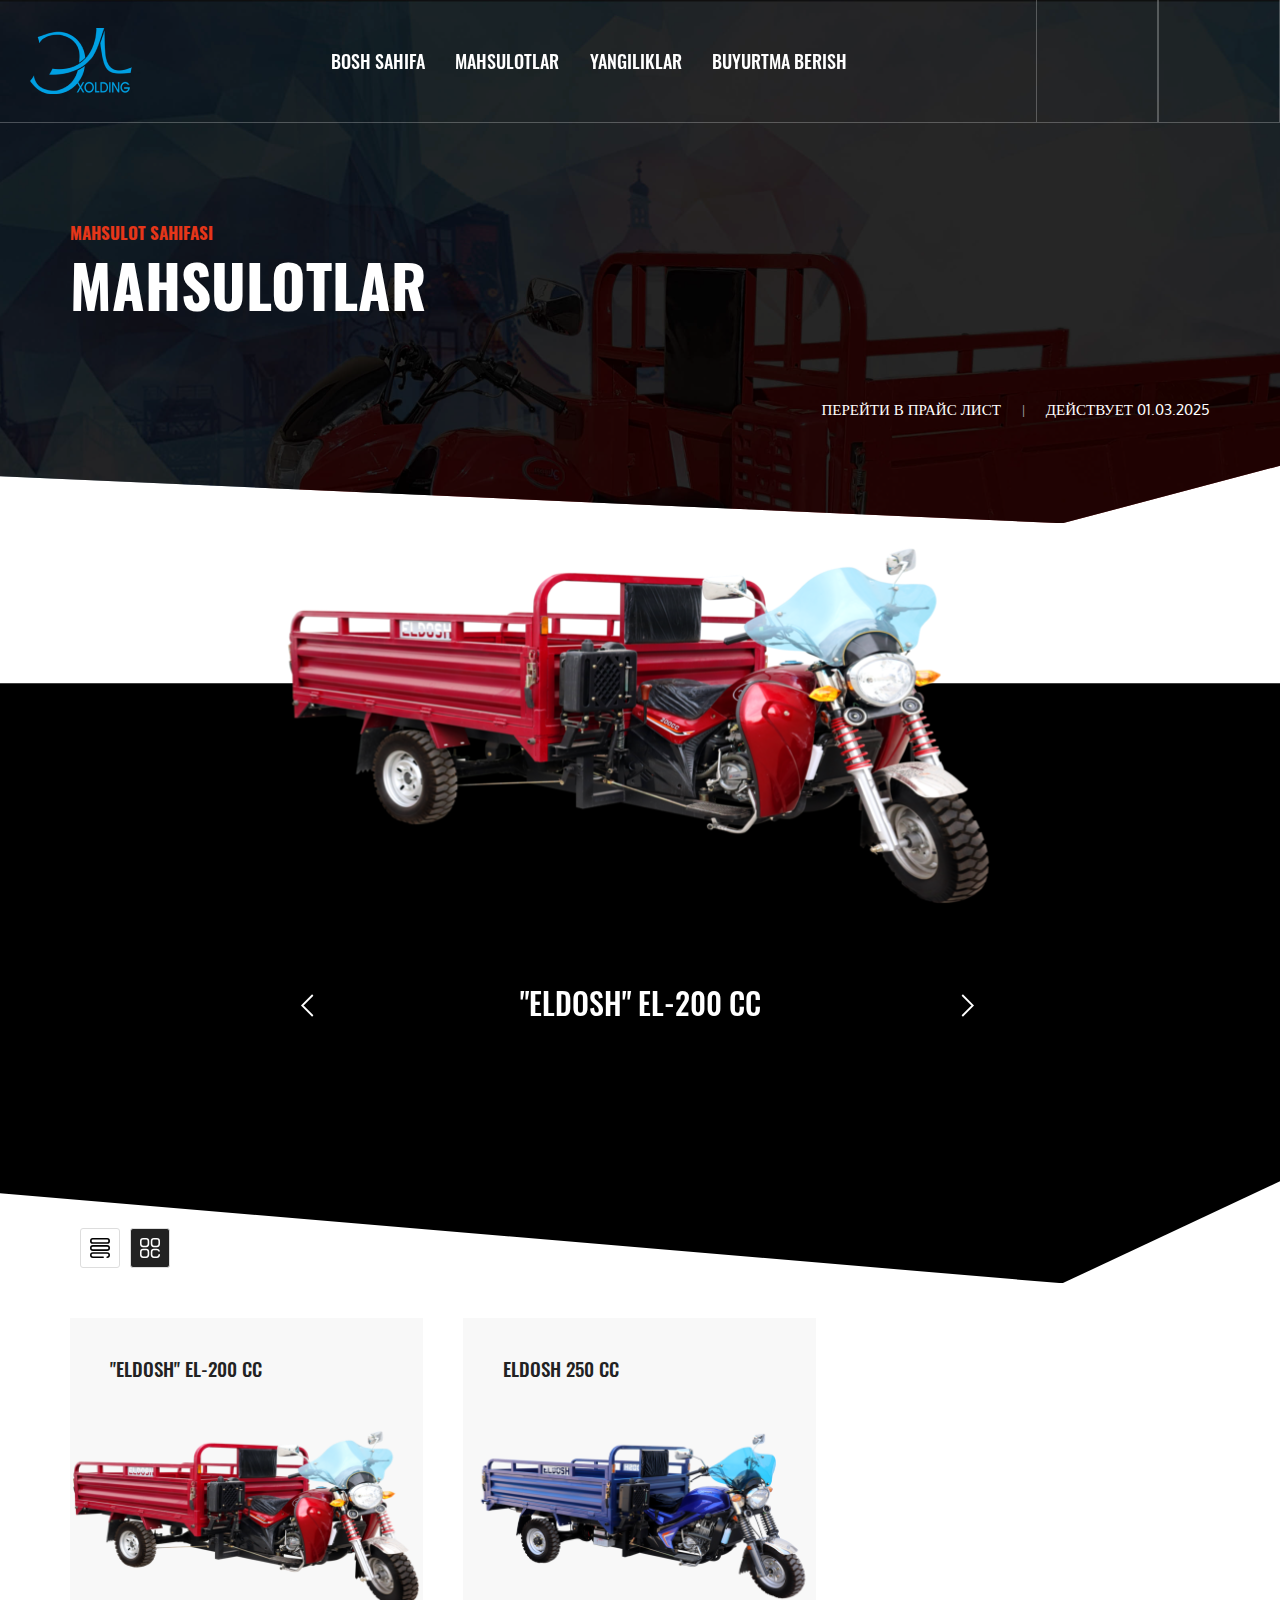
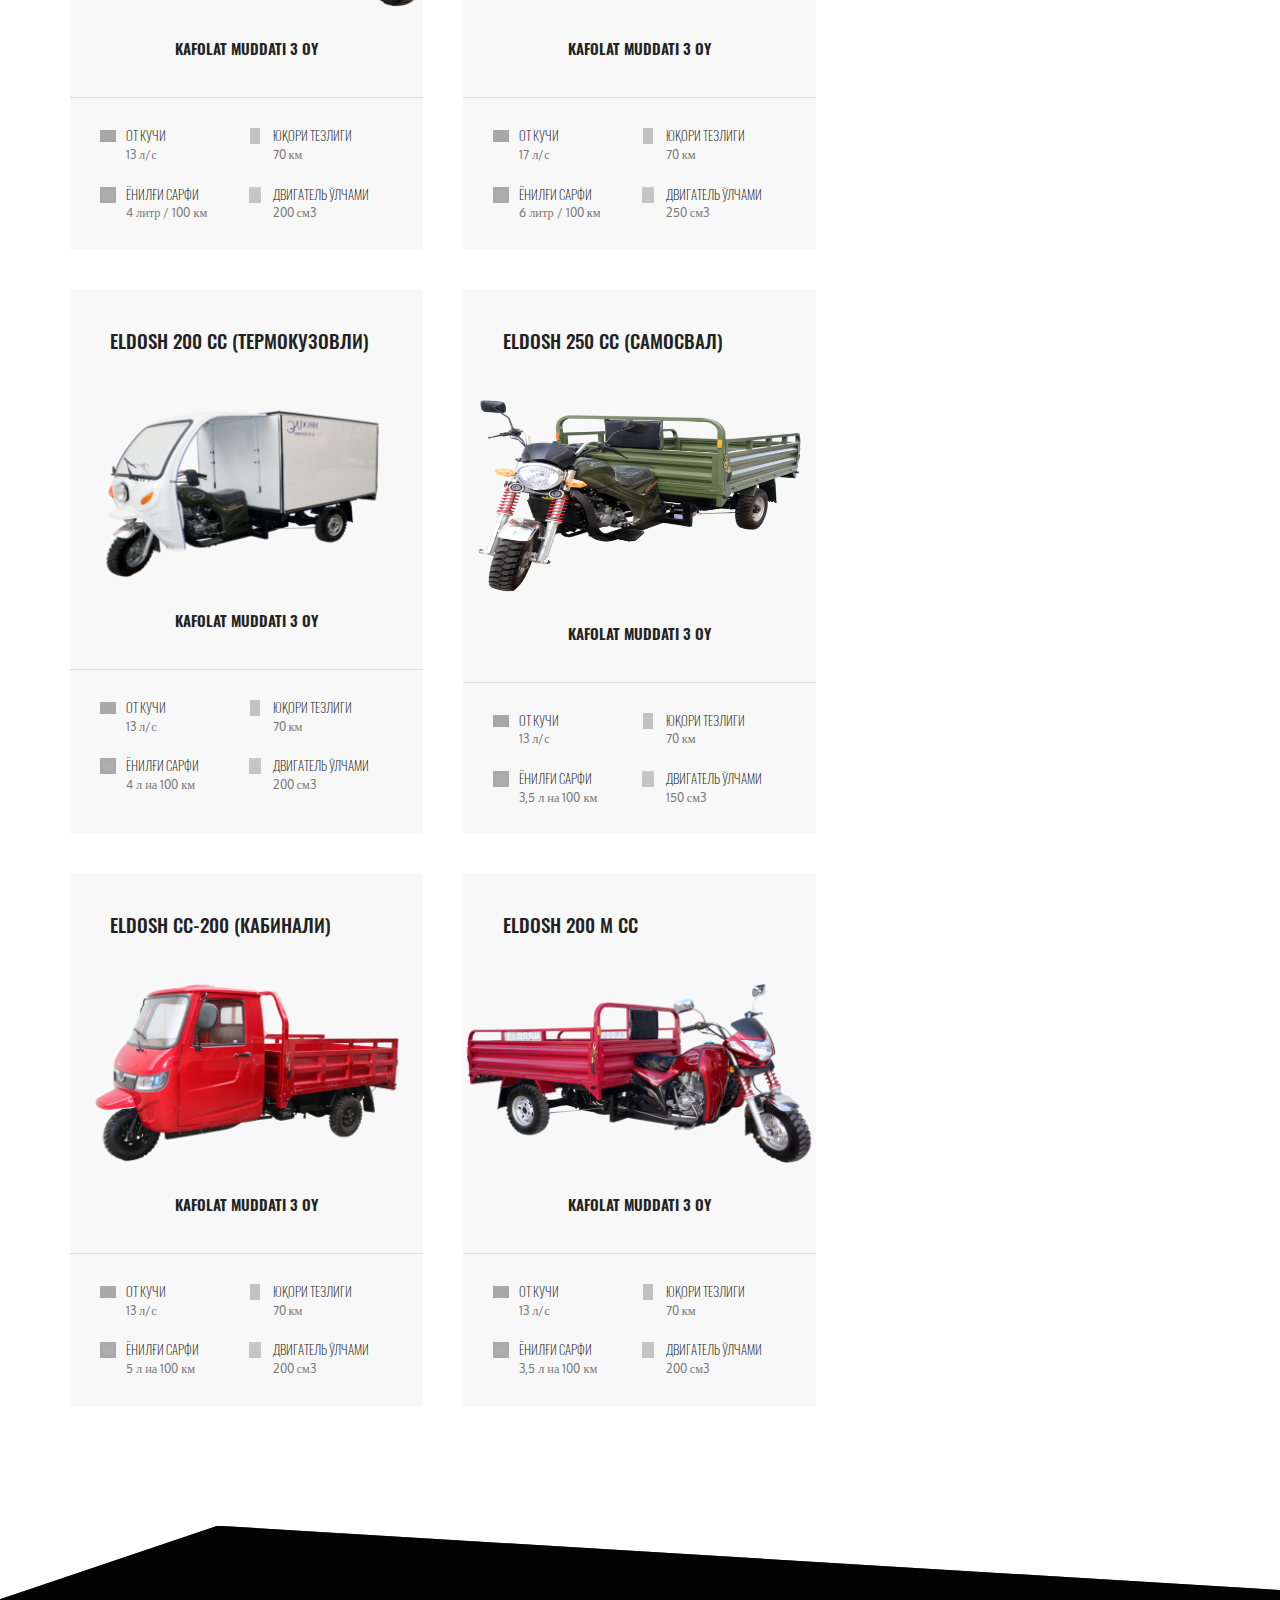
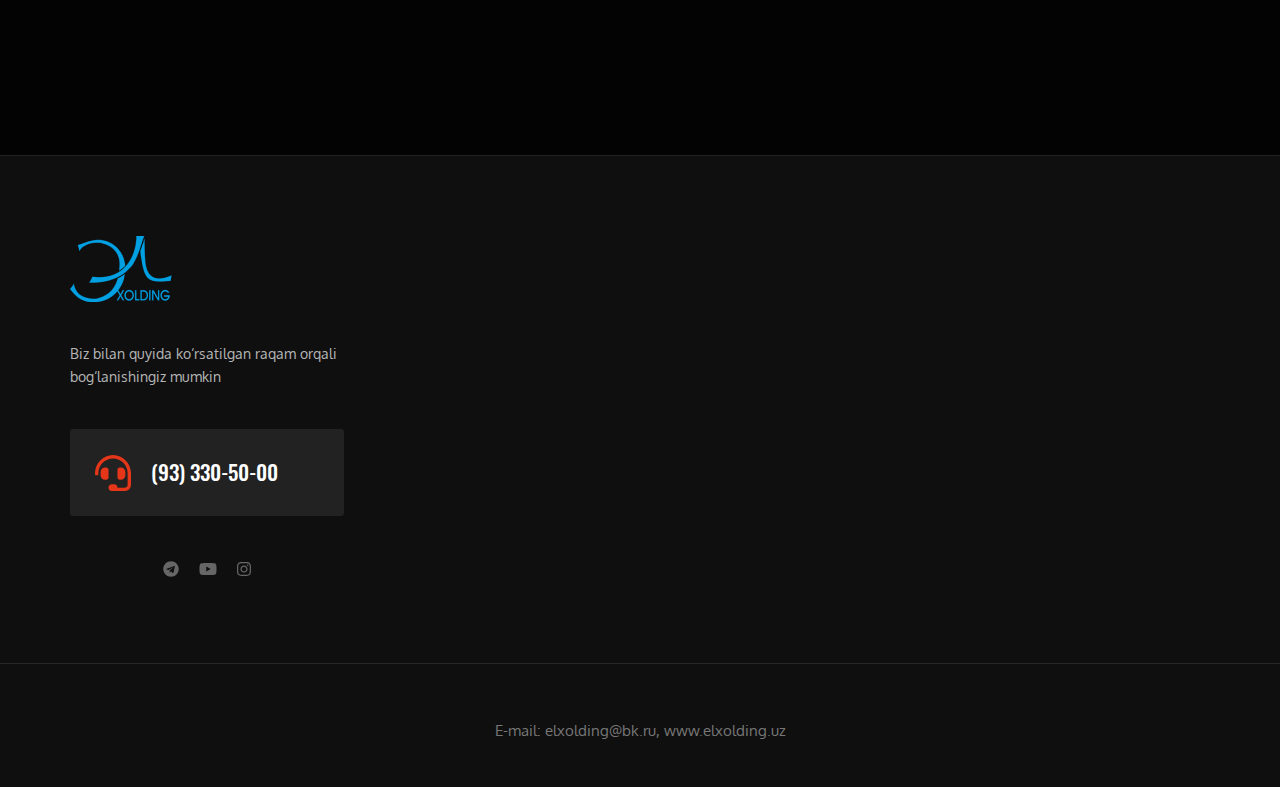
==== index.html @ ed504f6a "Add files via upload" ====
<!DOCTYPE html>
<html lang="zxx">

<head>
  <meta charset="utf-8">
  <title>Shop - Grid view</title>
  <meta content="Templines" name="author">
  <meta content="KeyMoto" name="description">
  <meta name="viewport" content="width=device-width, initial-scale=1.0">
  <meta name="HandheldFriendly" content="true">
  <meta name="format-detection" content="telephone=no">
  <meta content="IE=edge" http-equiv="X-UA-Compatible">
  <link rel="shortcut icon" href="http://eldosh.uz/assets/images/favicon.png" type="image/x-icon">
  <link rel="stylesheet" href="assets/css/uikit.min.css">
  <link rel="stylesheet" href="assets/css/slick.css">
  <link rel="stylesheet" href="assets/css/slick-theme.css">
  <link rel="stylesheet" href="assets/css/ion.rangeSlider.css">
  <link rel="stylesheet" href="assets/css/main.css">
</head>

<body class="page-shop">
<div class="masc">
  <div class="masc">
    <div class="loader">ELXOLDING...</div>
  </div>
  </div>
    
  <div class="page-wrapper">
    <header class="page-header page-header-transparent">
      <div class="page-header__inner">
        <div class="page-header__left">
          <div class="logo"><a class="logo__link" href="http://eldosh.uz/pages/index.html">
              <div class="logo__icon"><img src="assets/img/logo-blue.png" alt=""></div>
            </a></div>
        </div>
        <div class="page-header__center">
          <nav class="page-nav" data-uk-navbar>
            <ul class="uk-navbar-nav">
              <li><a href="../index.html" class="lang" key="menu_item">BOSH SAHIFA</a>
              </li>
              <li><a href="page-shop-grid.html#" class="lang" key="menu_item2">MAHSULOTLAR</a>
              </li>
       
              <li><a href="page-blog-article.html" class="lang" key="menu_item5">YANGILIKLAR</a>
              </li>
              
              <li><a href="../submitApplication/application.html" class="lang" key="menu_item6">buyurtma berish</a></li>
            </ul>
          </nav>
        </div>
        <div class="page-header__right"><a class="uk-navbar-toggle search-btn" href="page-shop-grid.html#modal-search"></a><a class="uk-navbar-toggle cart-btn" href="page-shop-grid.html#!">
          <!-- <ul class="translate_btn"><li> <button id="uz" class="translate">UZ</button></li>
            <li><button id="ru" class="translate">RU</button></li></ul> -->
          </a>
          <!-- <a class="uk-navbar-toggle menu-btn" href="page-shop-grid.html#offcanvas" data-uk-toggle></a> -->
        </div>
      </div>
    </header>
    <main class="page-main">
      <div class="section-hero">
        <div class="section-hero__bg" style="background-image: url(assets/img/slide2.jpg)">
          <div class="uk-container">
            <div class="section-hero__content">
              <div class="section-hero__title"> <span class="lang" key="product_title">MAHSULOT SAHIFASI</span>
                <div class="uk-h1 lang" key="menu_item3">MAHSULOTLAR</div>
              </div>
              <div class="section-hero__breadcrumb">
                <ul class="uk-breadcrumb">
                  <li><a href="PDF/catalog.html" class="lang">ПЕРЕЙТИ В ПРАЙС ЛИСТ</a></li>
                  <li><span class="lang">ДЕЙСТВУЕТ 01.03.2025</span></li>
                </ul>
              </div>
            </div>
          </div>
        </div>
      </div>
      <div class="section-gallery-slider">
        <div class="uk-container uk-container-small">
          <div class="gallery-slider">
            <div><img class="uk-width-1-1" src="assets/img/200.png" alt="gallery"></div>
            <div><img class="uk-width-1-1" src="assets/img/250+.png" alt="gallery"></div>
            <div><img class="uk-width-1-1" src="assets/img/200&#32;&#32;&#32;CC&#32;(термокузовли).png" alt="gallery"></div>
            <div><img class="uk-width-1-1" src="assets/img/250&#32;(1).png" alt="gallery"></div>
            <div><img class="uk-width-1-1" src="assets/img/IMG_8286.png" alt="gallery"></div>
            <div><img class="uk-width-1-1" src="assets/img/200m.png" alt="gallery"></div>
          </div>
          <div class="gallery-slider-nav">
            <div>
              <div class="uk-h4">"ELDOSH" EL-200 СС</div>
            </div>
            <div>
              <div class="uk-h4">ELDOSH 250 CC</div>
            </div>
            <div>
              <div class="uk-h4">ELDOSH 200 CC (ТЕРМОКУЗОВЛИ)</div>
            </div>
            <div>
              <div class="uk-h4">ELDOSH 250 CC (САМОСВАЛ)</div>
            </div>
            <div>
              <div class="uk-h4">ELDOSH CC-200 (КАБИНАЛИ)</div>
            </div>
            <div>
              <div class="uk-h4">ELDOSH 200 M CC</div>
            </div>
          </div>
        </div>
      </div>
      <div class="page-content">
        <div class="uk-section-large uk-container">
          <div class="uk-grid" data-uk-grid>
            <div class="uk-width-2-3@m">
              <div class="sorting">
                <div class="sorting-right"> <button class="sorting-btn btn-list" type="button"> <img src="assets/img/icons/list.svg" alt="list" data-uk-svg></button><button class="sorting-btn btn-grid is-active" type="button"> <img src="../assets/img/icons/grid.svg" alt="grid" data-uk-svg></button></div>
              </div>
              <div class="products-items uk-grid uk-child-width-1-2@s" data-uk-grid>
                <div>
                  <div class="product-item uk-transition-toggle">
                    <div class="product-item__head">
                      <div>
                        <div class="product-item__name"> <a href="page-shop-grid.html">"ELDOSH" EL-200 СС</a></div>
                      </div>
                    </div>
                    <div class="product-item__media uk-inline-clip uk-inline"><img src="assets/img/200.png" alt="EL-200 M СС" /><a class="uk-transition-fade" href="#">
                        <div class="uk-overlay-cover uk-overlay-primary"></div>
                        <div class="uk-position-center"><span class="icon-cross"></span></div>
                      </a><button class="product-item__whish btn-whish"><i class="far fa-heart"></i></button></div>
                    <div class="product-item__info">
                      <ul class="list-info">
                        <li class="list-info-item">
                          <div class="list-info-item__title lang" key="card_title">KAFOLAT MUDDATI 3 OY</div>
                        </li>
                      </ul>
                    </div>
                    <div class="product-item__specifications">
                      <ul class="specifications-list">
                        <li class="specifications-list-item">
                          <div class="specifications-list-item__icon"><img src="assets/img/icons/specifications-1.png" alt="Engine type" /></div>
                          <div class="specifications-list-item__desc">
                            <div class="specifications-list-item__title lang" key="card_desk">От кучи</div>
                            <div class="specifications-list-item__value">13 л/с</div>
                          </div>
                        </li>
                        <li class="specifications-list-item">
                          <div class="specifications-list-item__icon"><img src="assets/img/icons/specifications-2.png" alt="Engine Power" /></div>
                          <div class="specifications-list-item__desc">
                            <div class="specifications-list-item__title lang" key="card_desk2">Юқори тезлиги</div>
                            <div class="specifications-list-item__value">70 км</div>
                          </div>
                        </li>
                        <li class="specifications-list-item">
                          <div class="specifications-list-item__icon"><img src="assets/img/icons/specifications-3.png" alt="Displacement" /></div>
                          <div class="specifications-list-item__desc">
                            <div class="specifications-list-item__title lang" key="card_desk3">Ёнилғи сарфи</div>
                            <div class="specifications-list-item__value">4 литр / 100 км</div>
                          </div>
                        </li>
                        <li class="specifications-list-item">
                          <div class="specifications-list-item__icon"><img src="assets/img/icons/specifications-4.png" alt="Bore/Stroke" /></div>
                          <div class="specifications-list-item__desc">
                            <div class="specifications-list-item__title lang" key="card_desk4">Двигатель ўлчами</div>
                            <div class="specifications-list-item__value">200 см3</div>
                          </div>
                        </li>
                      </ul>
                    </div>
                  </div>
                </div>
                <div>
                  <div class="product-item uk-transition-toggle">
                    <div class="product-item__head">
                      <div>
                        <div class="product-item__name"> <a href="page-shop-grid.html">ELDOSH 250   CC</a></div>
                      </div>
                    </div>
                    <div class="product-item__media uk-inline-clip uk-inline"><img src="assets/img/250+.png" alt="EL-200 M СС" /><a class="uk-transition-fade" href="#">
                        <div class="uk-overlay-cover uk-overlay-primary"></div>
                        <div class="uk-position-center"><span class="icon-cross"></span></div>
                      </a><button class="product-item__whish btn-whish"><i class="far fa-heart"></i></button></div>
                    <div class="product-item__info">
                      <ul class="list-info">
                        <li class="list-info-item">
                          <div class="list-info-item__title lang" key="card_title">KAFOLAT MUDDATI 3 OY</div>
                        </li>
                      </ul>
                    </div>
                    <div class="product-item__specifications">
                      <ul class="specifications-list">
                        <li class="specifications-list-item">
                          <div class="specifications-list-item__icon"><img src="assets/img/icons/specifications-1.png" alt="Engine type" /></div>
                          <div class="specifications-list-item__desc">
                            <div class="specifications-list-item__title lang" key="card_desk">От кучи</div>
                            <div class="specifications-list-item__value">17 л/с</div>
                          </div>
                        </li>
                        <li class="specifications-list-item">
                          <div class="specifications-list-item__icon"><img src="assets/img/icons/specifications-2.png" alt="Engine Power" /></div>
                          <div class="specifications-list-item__desc">
                            <div class="specifications-list-item__title lang" key="card_desk2">Юқори тезлиги</div>
                            <div class="specifications-list-item__value">70 км</div>
                          </div>
                        </li>
                        <li class="specifications-list-item">
                          <div class="specifications-list-item__icon"><img src="assets/img/icons/specifications-3.png" alt="Displacement" /></div>
                          <div class="specifications-list-item__desc">
                            <div class="specifications-list-item__title lang" key="card_desk3">Ёнилғи сарфи</div>
                            <div class="specifications-list-item__value">6 литр / 100 км</div>
                          </div>
                        </li>
                        <li class="specifications-list-item">
                          <div class="specifications-list-item__icon"><img src="assets/img/icons/specifications-4.png" alt="Bore/Stroke" /></div>
                          <div class="specifications-list-item__desc">
                            <div class="specifications-list-item__title lang" key="card_desk4">Двигатель ўлчами</div>
                            <div class="specifications-list-item__value">250 см3</div>
                          </div>
                        </li>
                      </ul>
                    </div>
                  </div>
                </div>
                <div>
                  <div class="product-item uk-transition-toggle">
                    <div class="product-item__head">
                      <div>
                        <div class="product-item__name"> <a href="page-shop-grid.html">ELDOSH 200   CC (термокузовли)</a></div>
                      </div>
                    </div>
                    <div class="product-item__media uk-inline-clip uk-inline"><img src="assets/img/200&#32;&#32;&#32;CC&#32;(термокузовли).png" alt="EL-200 M СС" /><a class="uk-transition-fade" href="#">
                        <div class="uk-overlay-cover uk-overlay-primary"></div>
                        <div class="uk-position-center"><span class="icon-cross"></span></div>
                      </a><button class="product-item__whish btn-whish"><i class="far fa-heart"></i></button></div>
                    <div class="product-item__info">
                      <ul class="list-info">
                        <li class="list-info-item">
                          <div class="list-info-item__title lang" key="card_title">KAFOLAT MUDDATI 3 OY</div>
                        </li>
                      </ul>
                    </div>
                    <div class="product-item__specifications">
                      <ul class="specifications-list">
                        <li class="specifications-list-item">
                          <div class="specifications-list-item__icon"><img src="assets/img/icons/specifications-1.png" alt="Engine type" /></div>
                          <div class="specifications-list-item__desc">
                            <div class="specifications-list-item__title lang" key="card_desk">От кучи</div>
                            <div class="specifications-list-item__value">13 л/с</div>
                          </div>
                        </li>
                        <li class="specifications-list-item">
                          <div class="specifications-list-item__icon"><img src="assets/img/icons/specifications-2.png" alt="Engine Power" /></div>
                          <div class="specifications-list-item__desc">
                            <div class="specifications-list-item__title lang" key="card_desk2">Юқори тезлиги</div>
                            <div class="specifications-list-item__value">70 км</div>
                          </div>
                        </li>
                        <li class="specifications-list-item">
                          <div class="specifications-list-item__icon"><img src="assets/img/icons/specifications-3.png" alt="Displacement" /></div>
                          <div class="specifications-list-item__desc">
                            <div class="specifications-list-item__title lang" key="card_desk3">Ёнилғи сарфи</div>
                            <div class="specifications-list-item__value">4 л на 100 км</div>
                          </div>
                        </li>
                        <li class="specifications-list-item">
                          <div class="specifications-list-item__icon"><img src="assets/img/icons/specifications-4.png" alt="Bore/Stroke" /></div>
                          <div class="specifications-list-item__desc">
                            <div class="specifications-list-item__title lang" key="card_desk4">Двигатель ўлчами</div>
                            <div class="specifications-list-item__value">200 см3</div>
                          </div>
                        </li>
                      </ul>
                    </div>
                  </div>
                </div>
                <div>
                  <div class="product-item uk-transition-toggle">
                    <div class="product-item__head">
                      <div>
                        <div class="product-item__name"> <a href="page-shop-grid.html">ELDOSH 250   CC (самосвал)</a></div>
                      </div>
                    </div>
                    <div class="product-item__media uk-inline-clip uk-inline"><img src="assets/img/250&#32;(1).png" alt="EL-200 M СС" /><a class="uk-transition-fade" href="#">
                        <div class="uk-overlay-cover uk-overlay-primary"></div>
                        <div class="uk-position-center"><span class="icon-cross"></span></div>
                      </a><button class="product-item__whish btn-whish"><i class="far fa-heart"></i></button></div>
                    <div class="product-item__info">
                      <ul class="list-info">
                        <li class="list-info-item">
                          <div class="list-info-item__title lang" key="card_title">KAFOLAT MUDDATI 3 OY</div>
                        </li>
                      </ul>
                    </div>
                    <div class="product-item__specifications">
                      <ul class="specifications-list">
                        <li class="specifications-list-item">
                          <div class="specifications-list-item__icon"><img src="assets/img/icons/specifications-1.png" alt="Engine type" /></div>
                          <div class="specifications-list-item__desc">
                            <div class="specifications-list-item__title lang" key="card_desk">От кучи</div>
                            <div class="specifications-list-item__value">13 л/с</div>
                          </div>
                        </li>
                        <li class="specifications-list-item">
                          <div class="specifications-list-item__icon"><img src="assets/img/icons/specifications-2.png" alt="Engine Power" /></div>
                          <div class="specifications-list-item__desc">
                            <div class="specifications-list-item__title lang" key="card_desk2">Юқори тезлиги</div>
                            <div class="specifications-list-item__value">70 км</div>
                          </div>
                        </li>
                        <li class="specifications-list-item">
                          <div class="specifications-list-item__icon"><img src="assets/img/icons/specifications-3.png" alt="Displacement" /></div>
                          <div class="specifications-list-item__desc">
                            <div class="specifications-list-item__title lang" key="card_desk3">Ёнилғи сарфи</div>
                            <div class="specifications-list-item__value">3,5 л на 100 км</div>
                          </div>
                        </li>
                        <li class="specifications-list-item">
                          <div class="specifications-list-item__icon"><img src="assets/img/icons/specifications-4.png" alt="Bore/Stroke" /></div>
                          <div class="specifications-list-item__desc">
                            <div class="specifications-list-item__title lang" key="card_desk4">Двигатель ўлчами</div>
                            <div class="specifications-list-item__value">150 см3</div>
                          </div>
                        </li>
                      </ul>
                    </div>
                  </div>
                </div>
                <div>
                  <div class="product-item uk-transition-toggle">
                    <div class="product-item__head">
                      <div>
                        <div class="product-item__name"> <a href="page-shop-grid.html">ELDOSH CC-200 (кабинали)</a></div>
                      </div>
                    </div>
                    <div class="product-item__media uk-inline-clip uk-inline"><img src="assets/img/IMG_8286.png" alt="EL-200 M СС" /><a class="uk-transition-fade" href="#">
                        <div class="uk-overlay-cover uk-overlay-primary"></div>
                        <div class="uk-position-center"><span class="icon-cross"></span></div>
                      </a><button class="product-item__whish btn-whish"><i class="far fa-heart"></i></button></div>
                    <div class="product-item__info">
                      <ul class="list-info">
                        <li class="list-info-item">
                          <div class="list-info-item__title lang" key="card_title">KAFOLAT MUDDATI 3 OY</div>
                        </li>
                      </ul>
                    </div>
                    <div class="product-item__specifications">
                      <ul class="specifications-list">
                        <li class="specifications-list-item">
                          <div class="specifications-list-item__icon"><img src="assets/img/icons/specifications-1.png" alt="Engine type" /></div>
                          <div class="specifications-list-item__desc">
                            <div class="specifications-list-item__title lang" key="card_desk">От кучи</div>
                            <div class="specifications-list-item__value">13 л/с</div>
                          </div>
                        </li>
                        <li class="specifications-list-item">
                          <div class="specifications-list-item__icon"><img src="assets/img/icons/specifications-2.png" alt="Engine Power" /></div>
                          <div class="specifications-list-item__desc">
                            <div class="specifications-list-item__title lang" key="card_desk2">Юқори тезлиги</div>
                            <div class="specifications-list-item__value">70 км</div>
                          </div>
                        </li>
                        <li class="specifications-list-item">
                          <div class="specifications-list-item__icon"><img src="assets/img/icons/specifications-3.png" alt="Displacement" /></div>
                          <div class="specifications-list-item__desc">
                            <div class="specifications-list-item__title lang" key="card_desk3">Ёнилғи сарфи</div>
                            <div class="specifications-list-item__value">5 л на 100 км</div>
                          </div>
                        </li>
                        <li class="specifications-list-item">
                          <div class="specifications-list-item__icon"><img src="assets/img/icons/specifications-4.png" alt="Bore/Stroke" /></div>
                          <div class="specifications-list-item__desc">
                            <div class="specifications-list-item__title lang" key="card_desk4">Двигатель ўлчами</div>
                            <div class="specifications-list-item__value">200 см3</div>
                          </div>
                        </li>
                      </ul>
                    </div>
                  </div>
                </div>
                <div>
                  <div class="product-item uk-transition-toggle">
                    <div class="product-item__head">
                      <div>
                        <div class="product-item__name"> <a href="page-shop-grid.html">ELDOSH 200 M CC</a></div>
                      </div>
                    </div>
                    <div class="product-item__media uk-inline-clip uk-inline"><img src="assets/img/200m.png" alt="EL-200 M СС" /><a class="uk-transition-fade" href="#">
                        <div class="uk-overlay-cover uk-overlay-primary"></div>
                        <div class="uk-position-center"><span class="icon-cross"></span></div>
                      </a><button class="product-item__whish btn-whish"><i class="far fa-heart"></i></button></div>
                    <div class="product-item__info">
                      <ul class="list-info">
                        <li class="list-info-item">
                          <div class="list-info-item__title lang" key="card_title">KAFOLAT MUDDATI 3 OY</div>
                        </li>
                      </ul>
                    </div>
                    <div class="product-item__specifications">
                      <ul class="specifications-list">
                        <li class="specifications-list-item">
                          <div class="specifications-list-item__icon"><img src="assets/img/icons/specifications-1.png" alt="Engine type" /></div>
                          <div class="specifications-list-item__desc">
                            <div class="specifications-list-item__title lang" key="card_desk">От кучи</div>
                            <div class="specifications-list-item__value">13 л/с</div>
                          </div>
                        </li>
                        <li class="specifications-list-item">
                          <div class="specifications-list-item__icon"><img src="assets/img/icons/specifications-2.png" alt="Engine Power" /></div>
                          <div class="specifications-list-item__desc">
                            <div class="specifications-list-item__title lang" key="card_desk2">Юқори тезлиги</div>
                            <div class="specifications-list-item__value">70 км</div>
                          </div>
                        </li>
                        <li class="specifications-list-item">
                          <div class="specifications-list-item__icon"><img src="assets/img/icons/specifications-3.png" alt="Displacement" /></div>
                          <div class="specifications-list-item__desc">
                            <div class="specifications-list-item__title lang" key="card_desk3">Ёнилғи сарфи</div>
                            <div class="specifications-list-item__value">3,5 л на 100 км</div>
                          </div>
                        </li>
                        <li class="specifications-list-item">
                          <div class="specifications-list-item__icon"><img src="assets/img/icons/specifications-4.png" alt="Bore/Stroke" /></div>
                          <div class="specifications-list-item__desc">
                            <div class="specifications-list-item__title lang" key="card_desk4">Двигатель ўлчами</div>
                            <div class="specifications-list-item__value">200 см3</div>
                          </div>
                        </li>
                      </ul>
                    </div>
                  </div>
                </div>
              </div>
            </div>
          </div>
        </div>
      </div>
    </main>
    <div class="section-subscribe">
      <div class="uk-container">
      </div>
    </div>
    <footer class="page-footer">
      <div class="page-footer__top">
        <div class="uk-container">
          <div class="uk-grid uk-grid-small uk-child-width-1-4@l uk-child-width-1-2@s" data-uk-grid>
            <div>
              <div class="uk-margin-medium">
                <div class="logo"><a class="logo__link" href="http://eldosh.uz/pages/index.html">
                    <div class="logo__icon"><img src="assets/img/logo-blue.png" alt=""></div>
                  </a></div>
              </div>
              <div class="uk-margin-medium">
                <p class="lang" key="footer_title">Biz bilan quyida ko‘rsatilgan raqam orqali bog‘lanishingiz mumkin</p>
              </div>
              <div class="uk-margin-medium">
                <div class="support"><a class="support__link" href="tel:13004905008">
                    <div class="support__icon"><i class="fas fa-headset"></i></div>
                    <div class="support__desc">
                      <div class="support__phone">(93) 330-50-00</div>
                    </div>
                  </a></div>
              </div>
              <div class="uk-margin-medium">
                <div class="social">
                  <ul class="social-list">
                    <li class="social-list__item"><a class="social-list__link" href="https://t.me/Elxolding_moto_Eldosh"><i class="fab fa-telegram"></i></a></li>
                    <li class="social-list__item"><a class="social-list__link" href="https://www.youtube.com/@ElDOSHMotors"><i class="fab fa-youtube"></i></a></li>
                    <li class="social-list__item"><a class="social-list__link" href="https://www.instagram.com/eldosh_motors?igsh=MWpna3hsbDQweng4ZA%3D%3D&utm_source=qr"><i class="fab fa-instagram"></i></a></li>
                  </ul>
                </div>
              </div>
            </div>
            <div>
              <!-- <div class="page-footer__column page-footer__menu">
                <div class="uk-h4">"ELDOSH"</div>
                <ul class="list-decor">
                  <li> <a href="../index.html" class="lang" key="menu_item">BOSH SAHIFA</a></li>
                  <li> <a href="page-shop-grid.html" class="lang" key="menu_item3">MAHSULOTLAR</a></li>
                  <li> <a href="page-blog-article.html" class="lang" key="menu_item5">YANGILIKLAR</a></li>
                  <li> <a href="../submitApplication/application.html" class="lang" key="menu_item6">buyurtma berish</a></li>
                </ul>
              </div> -->
            </div>
          </div>
        </div>
      </div>
      <div class="page-footer__bottom">
        <div class="uk-container">
          <div class="uk-text-center">E-mail: elxolding@bk.ru, www.elxolding.uz</div>
        </div>
      </div>
      <div id="offcanvas" data-uk-offcanvas="flip: true; overlay: true; mode: push">
        <div class="uk-offcanvas-bar"><button class="uk-offcanvas-close" type="button" data-uk-close=""></button>
          <div class="uk-margin">
            <div class="logo"><a class="logo__link" href="http://eldosh.uz/pages/index.html">
                <div class="logo__icon"><img src="../assets/img/logo-blue.png" alt=""></div>
              </a></div>
          </div>
          <div class="uk-margin">
              
              
            <ul class="uk-nav uk-nav-default uk-nav-parent-icon" data-uk-nav>
              <li class="uk-parent"><a href="../index.html" class="lang" key="menu_item">BOSH SAHIFA</a>
                <ul class="uk-nav-sub">
                  <li class="uk-parent"><a href="../index.html" class="lang" key="menu_item">BOSH SAHIFA</a>
                </ul> 
              </li>
              <li class="uk-parent"><a href="page-blog-article.html" class="lang" key="menu_item5">YANGILIKLAR</a>
                <ul class="uk-nav-sub">
                  <li><a href="page-blog-article.html" class="lang" key="menu_item5">YANGILIKLAR</a></li>
                </ul>
              </li>
              <li class="uk-parent"><a href="page-shop-grid.html#" class="lang" key="menu_item3">MAHSULOTLAR</a>
                <ul class="uk-nav-sub">
                  <li><a href="page-shop-grid.html" class="lang" key="menu_item3">MAHSULOTLAR</a></li>
                  <li><a href="page-shop-list.html" class="lang" key="menu_item4">AKSESSUARLAR</a></li>
                </ul>
              </li>
              <li><a href="../submitApplication/application.html" class="lang" key="menu_item6">buyurtma berish</a></li>
            </ul>
          </div>
          <div class="uk-margin-auto-top">
            <div class="support"><a class="support__link" href="tel:13004905008">
                <div class="support__icon"><i class="fas fa-headset"></i></div>
                <div class="support__desc">
                  <div class="support__phone">(93) 330-50-00</div>
                </div>
              </a></div>
          </div>
        </div>
      </div>
      <div class="uk-modal-full uk-modal" id="modal-search" data-uk-modal>
        <div class="uk-modal-dialog uk-flex uk-flex-center uk-flex-middle" data-uk-height-viewport><button class="uk-modal-close-full" type="button" data-uk-close></button>
          <form class="uk-search uk-search-large"><input class="uk-search-input uk-text-center" type="search" placeholder="Search..." autofocus></form>
        </div>
      </div><!-- End Дополнительные блоки-->
    </footer>
      
  </div>
  <script src="assets/js/app.js"></script>
  <script src="assets/js/jquery.min.js"></script>
  <script src="assets/js/uikit.min.js"></script>
  <script src="assets/js/uikit-icons.min.js"></script>
  <script src="assets/js/fontawesome.all.min.js"></script>
  <script src="assets/js/slick.min.js"></script>
  <script src="assets/js/ion.rangeSlider.min.js"></script>
  <script src="assets/js/main.js"></script>
</body>

</html>
---- assets/css/ion.rangeSlider.css ----
/**
Ion.RangeSlider, 2.3.1
© Denis Ineshin, 2010 - 2019, IonDen.com
Build date: 2019-12-19 16:51:02
*/
.irs {
  position: relative;
  display: block;
  -webkit-touch-callout: none;
  -webkit-user-select: none;
  -khtml-user-select: none;
  -moz-user-select: none;
  -ms-user-select: none;
  user-select: none;
  font-size: 12px;
  font-family: Arial, sans-serif;
}
.irs-line {
  position: relative;
  display: block;
  overflow: hidden;
  outline: none !important;
}
.irs-bar {
  position: absolute;
  display: block;
  left: 0;
  width: 0;
}
.irs-shadow {
  position: absolute;
  display: none;
  left: 0;
  width: 0;
}
.irs-handle {
  position: absolute;
  display: block;
  box-sizing: border-box;
  cursor: default;
  z-index: 1;
}
.irs-handle.type_last {
  z-index: 2;
}
.irs-min,
.irs-max {
  position: absolute;
  display: block;
  cursor: default;
}
.irs-min {
  left: 0;
}
.irs-max {
  right: 0;
}
.irs-from,
.irs-to,
.irs-single {
  position: absolute;
  display: block;
  top: 0;
  left: 0;
  cursor: default;
  white-space: nowrap;
}
.irs-grid {
  position: absolute;
  display: none;
  bottom: 0;
  left: 0;
  width: 100%;
  height: 20px;
}
.irs-with-grid .irs-grid {
  display: block;
}
.irs-grid-pol {
  position: absolute;
  top: 0;
  left: 0;
  width: 1px;
  height: 8px;
  background: #000;
}
.irs-grid-pol.small {
  height: 4px;
}
.irs-grid-text {
  position: absolute;
  bottom: 0;
  left: 0;
  white-space: nowrap;
  text-align: center;
  font-size: 9px;
  line-height: 9px;
  padding: 0 3px;
  color: #000;
}
.irs-disable-mask {
  position: absolute;
  display: block;
  top: 0;
  left: -1%;
  width: 102%;
  height: 100%;
  cursor: default;
  background: rgba(0, 0, 0, 0);
  z-index: 2;
}
.lt-ie9 .irs-disable-mask {
  background: #000;
  filter: alpha(opacity=0);
  cursor: not-allowed;
}
.irs-disabled {
  opacity: 0.4;
}
.irs-hidden-input {
  position: absolute !important;
  display: block !important;
  top: 0 !important;
  left: 0 !important;
  width: 0 !important;
  height: 0 !important;
  font-size: 0 !important;
  line-height: 0 !important;
  padding: 0 !important;
  margin: 0 !important;
  overflow: hidden;
  outline: none !important;
  z-index: -9999 !important;
  background: none !important;
  border-style: solid !important;
  border-color: transparent !important;
}
.irs--flat {
  height: 40px;
}
.irs--flat.irs-with-grid {
  height: 60px;
}
.irs--flat .irs-line {
  top: 25px;
  height: 12px;
  background-color: #e1e4e9;
  border-radius: 4px;
}
.irs--flat .irs-bar {
  top: 25px;
  height: 12px;
  background-color: #ed5565;
}
.irs--flat .irs-bar--single {
  border-radius: 4px 0 0 4px;
}
.irs--flat .irs-shadow {
  height: 1px;
  bottom: 16px;
  background-color: #e1e4e9;
}
.irs--flat .irs-handle {
  top: 22px;
  width: 16px;
  height: 18px;
  background-color: transparent;
}
.irs--flat .irs-handle > i:first-child {
  position: absolute;
  display: block;
  top: 0;
  left: 50%;
  width: 2px;
  height: 100%;
  margin-left: -1px;
  background-color: #da4453;
}
.irs--flat .irs-handle.state_hover > i:first-child,
.irs--flat .irs-handle:hover > i:first-child {
  background-color: #a43540;
}
.irs--flat .irs-min,
.irs--flat .irs-max {
  top: 0;
  padding: 1px 3px;
  color: #999;
  font-size: 10px;
  line-height: 1.333;
  text-shadow: none;
  background-color: #e1e4e9;
  border-radius: 4px;
}
.irs--flat .irs-from,
.irs--flat .irs-to,
.irs--flat .irs-single {
  color: white;
  font-size: 10px;
  line-height: 1.333;
  text-shadow: none;
  padding: 1px 5px;
  background-color: #ed5565;
  border-radius: 4px;
}
.irs--flat .irs-from:before,
.irs--flat .irs-to:before,
.irs--flat .irs-single:before {
  position: absolute;
  display: block;
  content: "";
  bottom: -6px;
  left: 50%;
  width: 0;
  height: 0;
  margin-left: -3px;
  overflow: hidden;
  border: 3px solid transparent;
  border-top-color: #ed5565;
}
.irs--flat .irs-grid-pol {
  background-color: #e1e4e9;
}
.irs--flat .irs-grid-text {
  color: #999;
}
.irs--big {
  height: 55px;
}
.irs--big.irs-with-grid {
  height: 70px;
}
.irs--big .irs-line {
  top: 33px;
  height: 12px;
  background-color: white;
  background: linear-gradient(to bottom, #ddd -50%, white 150%);
  border: 1px solid #ccc;
  border-radius: 12px;
}
.irs--big .irs-bar {
  top: 33px;
  height: 12px;
  background-color: #92bce0;
  border: 1px solid #428bca;
  background: linear-gradient(to bottom, #ffffff 0%, #428bca 30%, #b9d4ec 100%);
  box-shadow: inset 0 0 1px 1px rgba(255, 255, 255, 0.5);
}
.irs--big .irs-bar--single {
  border-radius: 12px 0 0 12px;
}
.irs--big .irs-shadow {
  height: 1px;
  bottom: 16px;
  background-color: rgba(66, 139, 202, 0.5);
}
.irs--big .irs-handle {
  top: 25px;
  width: 30px;
  height: 30px;
  border: 1px solid rgba(0, 0, 0, 0.3);
  background-color: #cbcfd5;
  background: linear-gradient(to bottom, white 0%, #B4B9BE 30%, white 100%);
  box-shadow: 1px 1px 2px rgba(0, 0, 0, 0.2), inset 0 0 3px 1px white;
  border-radius: 30px;
}
.irs--big .irs-handle.state_hover,
.irs--big .irs-handle:hover {
  border-color: rgba(0, 0, 0, 0.45);
  background-color: #939ba7;
  background: linear-gradient(to bottom, white 0%, #919BA5 30%, white 100%);
}
.irs--big .irs-min,
.irs--big .irs-max {
  top: 0;
  padding: 1px 5px;
  color: white;
  text-shadow: none;
  background-color: #9f9f9f;
  border-radius: 3px;
}
.irs--big .irs-from,
.irs--big .irs-to,
.irs--big .irs-single {
  color: white;
  text-shadow: none;
  padding: 1px 5px;
  background-color: #428bca;
  background: linear-gradient(to bottom, #428bca 0%, #3071a9 100%);
  border-radius: 3px;
}
.irs--big .irs-grid-pol {
  background-color: #428bca;
}
.irs--big .irs-grid-text {
  color: #428bca;
}
.irs--modern {
  height: 55px;
}
.irs--modern.irs-with-grid {
  height: 55px;
}
.irs--modern .irs-line {
  top: 25px;
  height: 5px;
  background-color: #d1d6e0;
  background: linear-gradient(to bottom, #e0e4ea 0%, #d1d6e0 100%);
  border: 1px solid #a3adc1;
  border-bottom-width: 0;
  border-radius: 5px;
}
.irs--modern .irs-bar {
  top: 25px;
  height: 5px;
  background: #20b426;
  background: linear-gradient(to bottom, #20b426 0%, #18891d 100%);
}
.irs--modern .irs-bar--single {
  border-radius: 5px 0 0 5px;
}
.irs--modern .irs-shadow {
  height: 1px;
  bottom: 21px;
  background-color: rgba(209, 214, 224, 0.5);
}
.irs--modern .irs-handle {
  top: 37px;
  width: 12px;
  height: 13px;
  border: 1px solid #a3adc1;
  border-top-width: 0;
  box-shadow: 1px 1px 1px rgba(0, 0, 0, 0.1);
  border-radius: 0 0 3px 3px;
}
.irs--modern .irs-handle > i:nth-child(1) {
  position: absolute;
  display: block;
  top: -4px;
  left: 1px;
  width: 6px;
  height: 6px;
  border: 1px solid #a3adc1;
  background: white;
  transform: rotate(45deg);
}
.irs--modern .irs-handle > i:nth-child(2) {
  position: absolute;
  display: block;
  box-sizing: border-box;
  top: 0;
  left: 0;
  width: 10px;
  height: 12px;
  background: #e9e6e6;
  background: linear-gradient(to bottom, white 0%, #e9e6e6 100%);
  border-radius: 0 0 3px 3px;
}
.irs--modern .irs-handle > i:nth-child(3) {
  position: absolute;
  display: block;
  box-sizing: border-box;
  top: 3px;
  left: 3px;
  width: 4px;
  height: 5px;
  border-left: 1px solid #a3adc1;
  border-right: 1px solid #a3adc1;
}
.irs--modern .irs-handle.state_hover,
.irs--modern .irs-handle:hover {
  border-color: #7685a2;
  background: #c3c7cd;
  background: linear-gradient(to bottom, #ffffff 0%, #919ba5 30%, #ffffff 100%);
}
.irs--modern .irs-handle.state_hover > i:nth-child(1),
.irs--modern .irs-handle:hover > i:nth-child(1) {
  border-color: #7685a2;
}
.irs--modern .irs-handle.state_hover > i:nth-child(3),
.irs--modern .irs-handle:hover > i:nth-child(3) {
  border-color: #48536a;
}
.irs--modern .irs-min,
.irs--modern .irs-max {
  top: 0;
  font-size: 10px;
  line-height: 1.333;
  text-shadow: none;
  padding: 1px 5px;
  color: white;
  background-color: #d1d6e0;
  border-radius: 5px;
}
.irs--modern .irs-from,
.irs--modern .irs-to,
.irs--modern .irs-single {
  font-size: 10px;
  line-height: 1.333;
  text-shadow: none;
  padding: 1px 5px;
  background-color: #20b426;
  color: white;
  border-radius: 5px;
}
.irs--modern .irs-from:before,
.irs--modern .irs-to:before,
.irs--modern .irs-single:before {
  position: absolute;
  display: block;
  content: "";
  bottom: -6px;
  left: 50%;
  width: 0;
  height: 0;
  margin-left: -3px;
  overflow: hidden;
  border: 3px solid transparent;
  border-top-color: #20b426;
}
.irs--modern .irs-grid {
  height: 25px;
}
.irs--modern .irs-grid-pol {
  background-color: #dedede;
}
.irs--modern .irs-grid-text {
  color: silver;
  font-size: 13px;
}
.irs--sharp {
  height: 50px;
  font-size: 12px;
  line-height: 1;
}
.irs--sharp.irs-with-grid {
  height: 57px;
}
.irs--sharp .irs-line {
  top: 30px;
  height: 2px;
  background-color: black;
  border-radius: 2px;
}
.irs--sharp .irs-bar {
  top: 30px;
  height: 2px;
  background-color: #ee22fa;
}
.irs--sharp .irs-bar--single {
  border-radius: 2px 0 0 2px;
}
.irs--sharp .irs-shadow {
  height: 1px;
  bottom: 21px;
  background-color: rgba(0, 0, 0, 0.5);
}
.irs--sharp .irs-handle {
  top: 25px;
  width: 10px;
  height: 10px;
  background-color: #a804b2;
}
.irs--sharp .irs-handle > i:first-child {
  position: absolute;
  display: block;
  top: 100%;
  left: 0;
  width: 0;
  height: 0;
  border: 5px solid transparent;
  border-top-color: #a804b2;
}
.irs--sharp .irs-handle.state_hover,
.irs--sharp .irs-handle:hover {
  background-color: black;
}
.irs--sharp .irs-handle.state_hover > i:first-child,
.irs--sharp .irs-handle:hover > i:first-child {
  border-top-color: black;
}
.irs--sharp .irs-min,
.irs--sharp .irs-max {
  color: white;
  font-size: 14px;
  line-height: 1;
  top: 0;
  padding: 3px 4px;
  opacity: 0.4;
  background-color: #a804b2;
  border-radius: 2px;
}
.irs--sharp .irs-from,
.irs--sharp .irs-to,
.irs--sharp .irs-single {
  font-size: 14px;
  line-height: 1;
  text-shadow: none;
  padding: 3px 4px;
  background-color: #a804b2;
  color: white;
  border-radius: 2px;
}
.irs--sharp .irs-from:before,
.irs--sharp .irs-to:before,
.irs--sharp .irs-single:before {
  position: absolute;
  display: block;
  content: "";
  bottom: -6px;
  left: 50%;
  width: 0;
  height: 0;
  margin-left: -3px;
  overflow: hidden;
  border: 3px solid transparent;
  border-top-color: #a804b2;
}
.irs--sharp .irs-grid {
  height: 25px;
}
.irs--sharp .irs-grid-pol {
  background-color: #dedede;
}
.irs--sharp .irs-grid-text {
  color: silver;
  font-size: 13px;
}
.irs--round {
  height: 50px;
}
.irs--round.irs-with-grid {
  height: 65px;
}
.irs--round .irs-line {
  top: 36px;
  height: 4px;
  background-color: #dee4ec;
  border-radius: 4px;
}
.irs--round .irs-bar {
  top: 36px;
  height: 4px;
  background-color: #006cfa;
}
.irs--round .irs-bar--single {
  border-radius: 4px 0 0 4px;
}
.irs--round .irs-shadow {
  height: 4px;
  bottom: 21px;
  background-color: rgba(222, 228, 236, 0.5);
}
.irs--round .irs-handle {
  top: 26px;
  width: 24px;
  height: 24px;
  border: 4px solid #006cfa;
  background-color: white;
  border-radius: 24px;
  box-shadow: 0 1px 3px rgba(0, 0, 255, 0.3);
}
.irs--round .irs-handle.state_hover,
.irs--round .irs-handle:hover {
  background-color: #f0f6ff;
}
.irs--round .irs-min,
.irs--round .irs-max {
  color: #333;
  font-size: 14px;
  line-height: 1;
  top: 0;
  padding: 3px 5px;
  background-color: rgba(0, 0, 0, 0.1);
  border-radius: 4px;
}
.irs--round .irs-from,
.irs--round .irs-to,
.irs--round .irs-single {
  font-size: 14px;
  line-height: 1;
  text-shadow: none;
  padding: 3px 5px;
  background-color: #006cfa;
  color: white;
  border-radius: 4px;
}
.irs--round .irs-from:before,
.irs--round .irs-to:before,
.irs--round .irs-single:before {
  position: absolute;
  display: block;
  content: "";
  bottom: -6px;
  left: 50%;
  width: 0;
  height: 0;
  margin-left: -3px;
  overflow: hidden;
  border: 3px solid transparent;
  border-top-color: #006cfa;
}
.irs--round .irs-grid {
  height: 25px;
}
.irs--round .irs-grid-pol {
  background-color: #dedede;
}
.irs--round .irs-grid-text {
  color: silver;
  font-size: 13px;
}
.irs--square {
  height: 50px;
}
.irs--square.irs-with-grid {
  height: 60px;
}
.irs--square .irs-line {
  top: 31px;
  height: 4px;
  background-color: #dedede;
}
.irs--square .irs-bar {
  top: 31px;
  height: 4px;
  background-color: black;
}
.irs--square .irs-shadow {
  height: 2px;
  bottom: 21px;
  background-color: #dedede;
}
.irs--square .irs-handle {
  top: 25px;
  width: 16px;
  height: 16px;
  border: 3px solid black;
  background-color: white;
  -webkit-transform: rotate(45deg);
  -ms-transform: rotate(45deg);
  transform: rotate(45deg);
}
.irs--square .irs-handle.state_hover,
.irs--square .irs-handle:hover {
  background-color: #f0f6ff;
}
.irs--square .irs-min,
.irs--square .irs-max {
  color: #333;
  font-size: 14px;
  line-height: 1;
  top: 0;
  padding: 3px 5px;
  background-color: rgba(0, 0, 0, 0.1);
}
.irs--square .irs-from,
.irs--square .irs-to,
.irs--square .irs-single {
  font-size: 14px;
  line-height: 1;
  text-shadow: none;
  padding: 3px 5px;
  background-color: black;
  color: white;
}
.irs--square .irs-grid {
  height: 25px;
}
.irs--square .irs-grid-pol {
  background-color: #dedede;
}
.irs--square .irs-grid-text {
  color: silver;
  font-size: 11px;
}
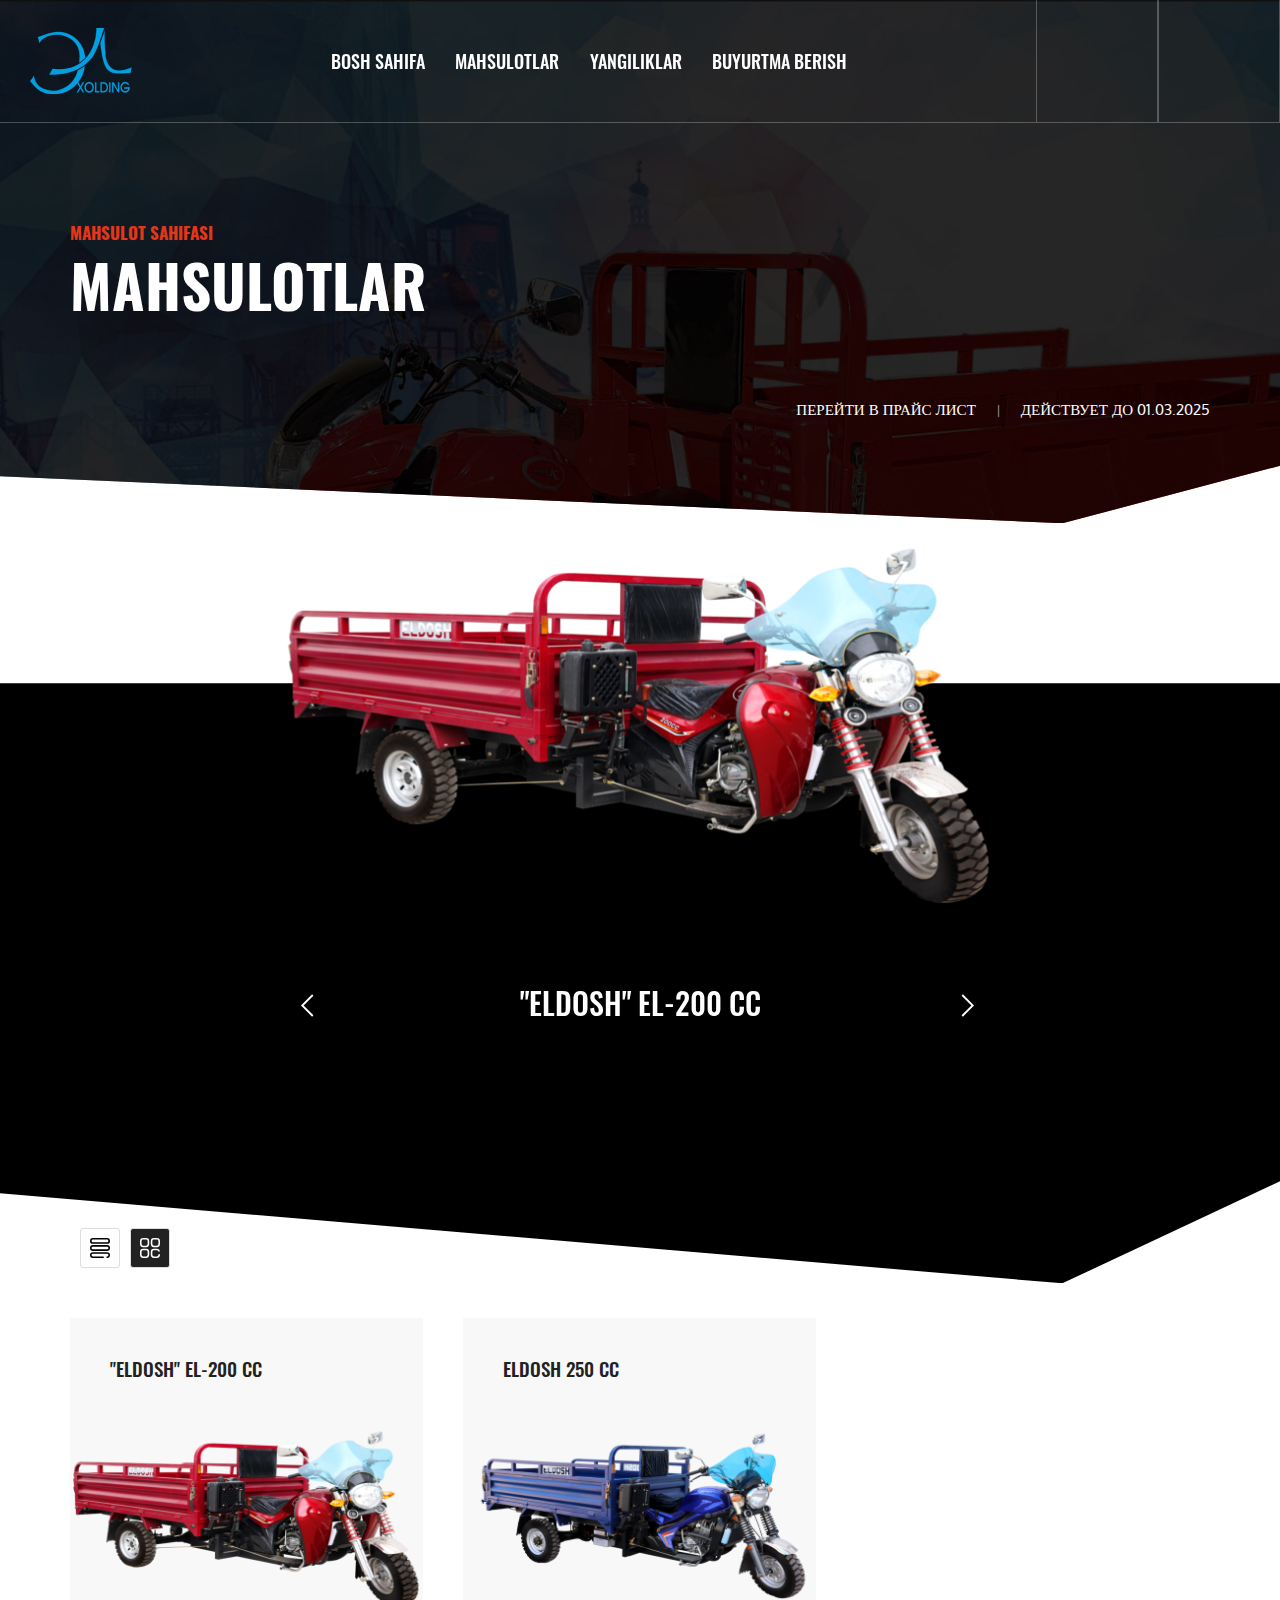
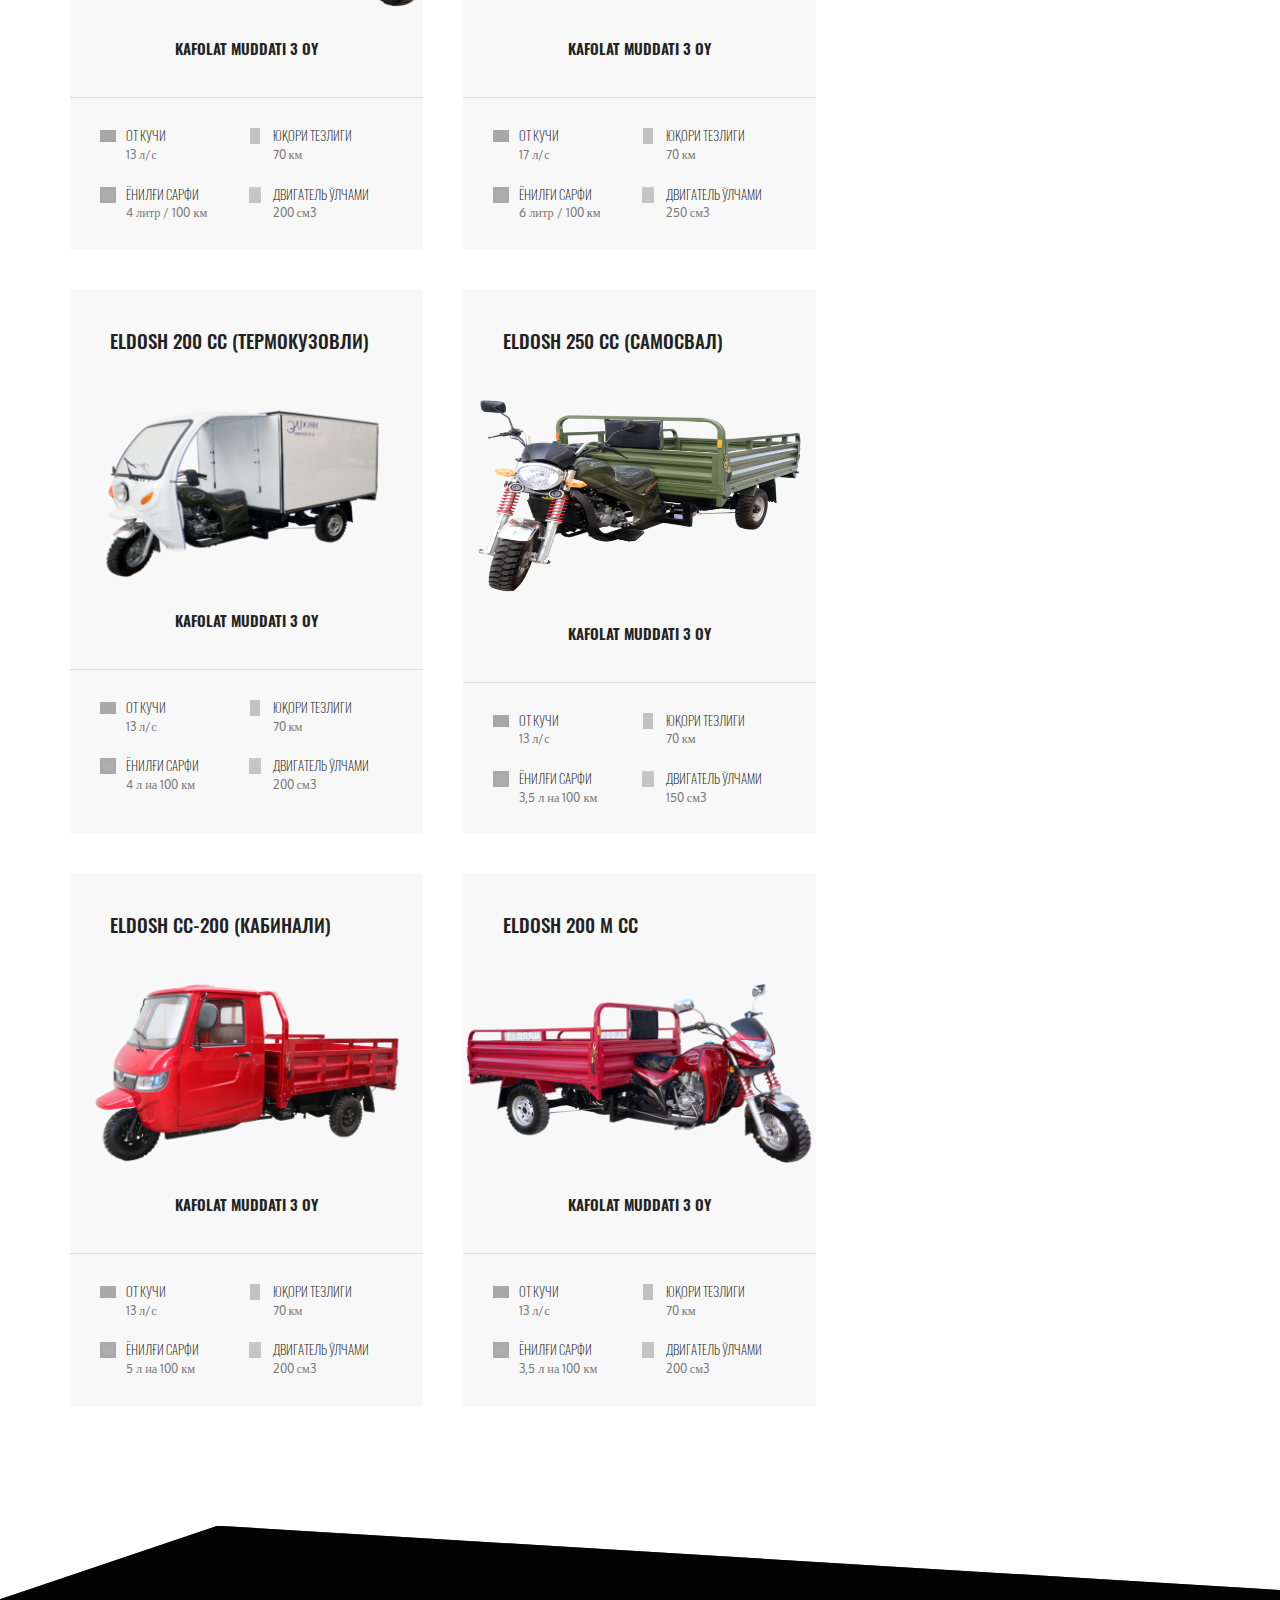
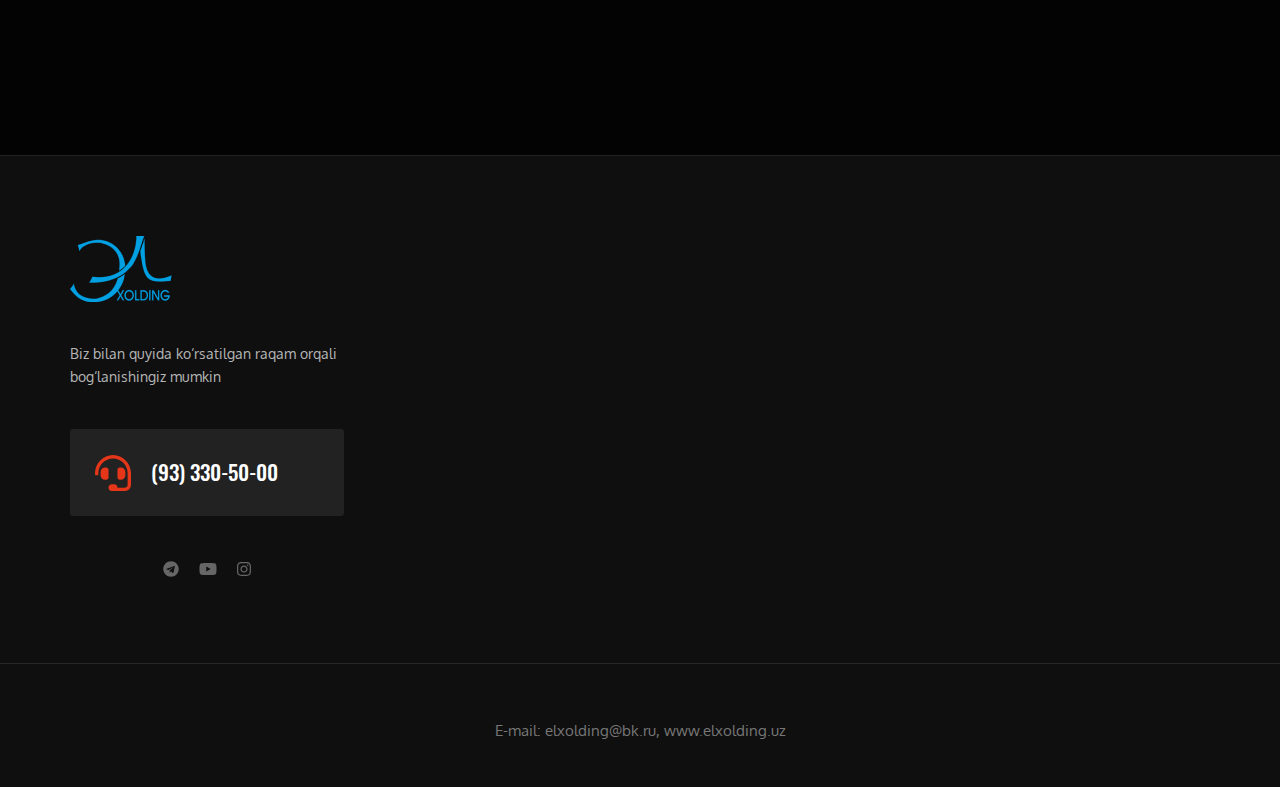
==== commit 1134fc80: "Update index.html" ====
--- a/index.html
+++ b/index.html
@@ -67,7 +67,7 @@
               <div class="section-hero__breadcrumb">
                 <ul class="uk-breadcrumb">
                   <li><a href="PDF/catalog.html" class="lang">ПЕРЕЙТИ В ПРАЙС ЛИСТ</a></li>
-                  <li><span class="lang">ДЕЙСТВУЕТ 01.03.2025</span></li>
+                  <li><span class="lang">ДЕЙСТВУЕТ ДО 01.03.2025</span></li>
                 </ul>
               </div>
             </div>
@@ -544,4 +544,4 @@
   <script src="assets/js/main.js"></script>
 </body>
 
-</html>+</html>
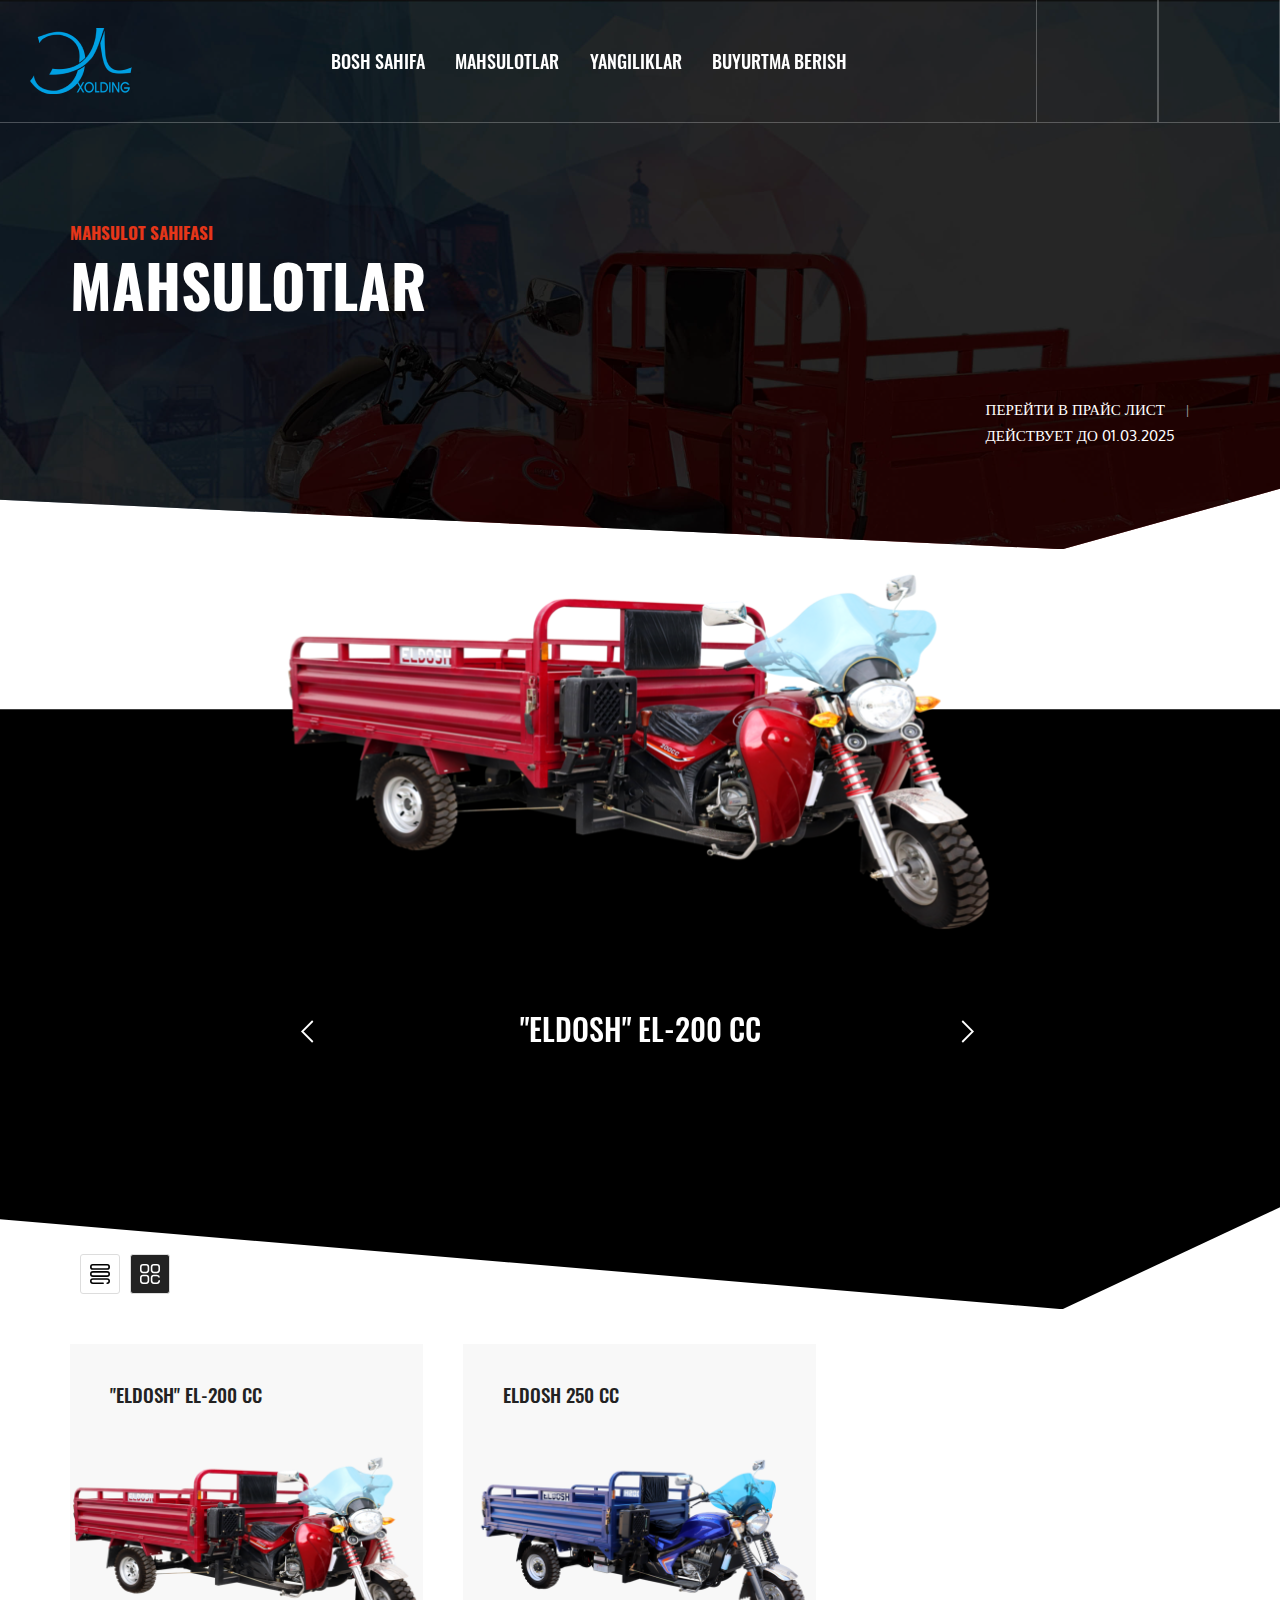
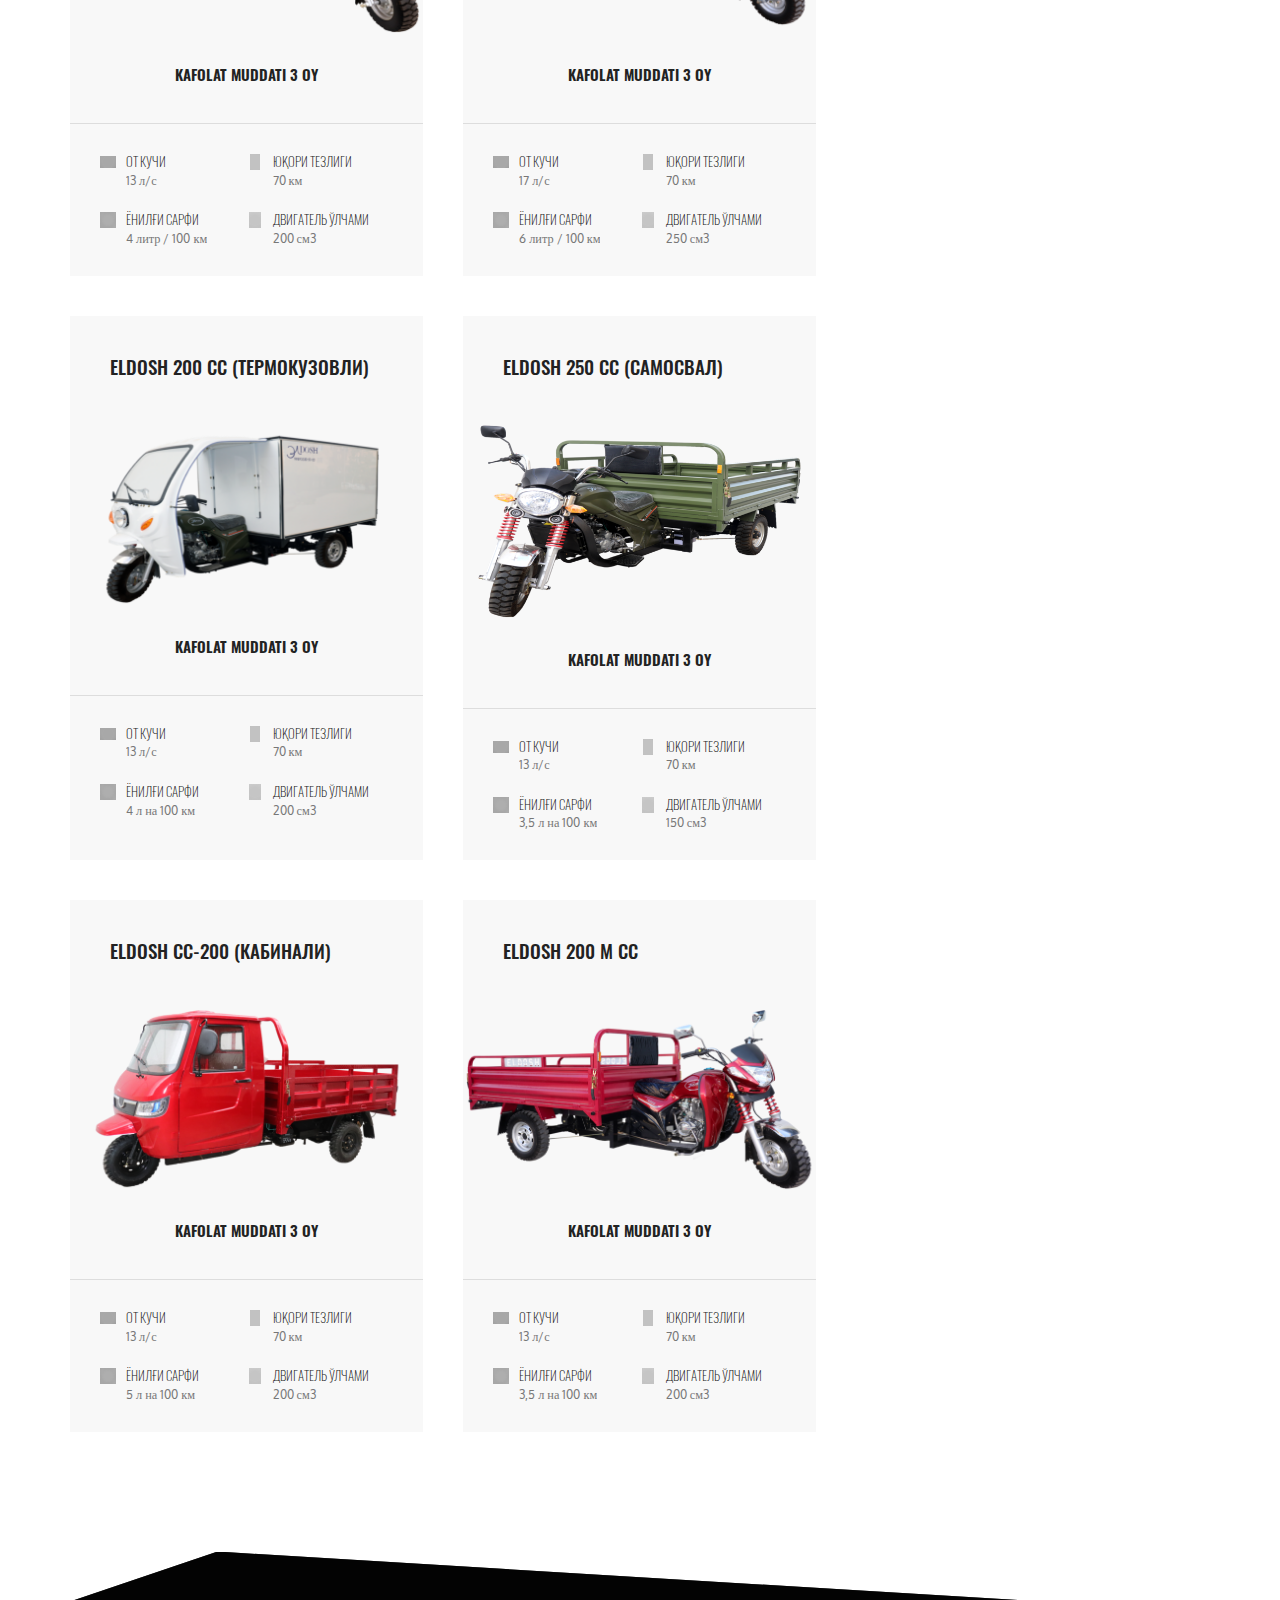
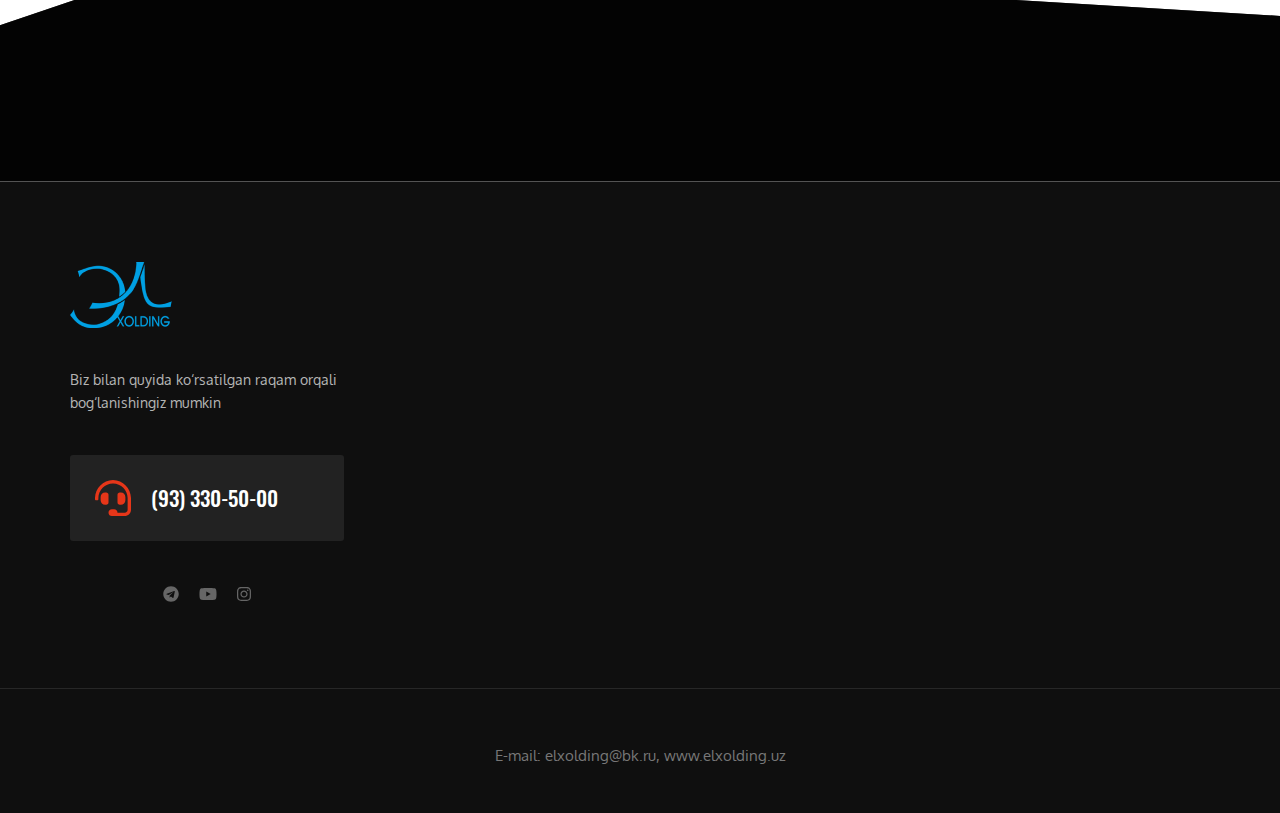
==== commit 4583d438: "Update index.html" ====
--- a/index.html
+++ b/index.html
@@ -67,7 +67,7 @@
               <div class="section-hero__breadcrumb">
                 <ul class="uk-breadcrumb">
                   <li><a href="PDF/catalog.html" class="lang">ПЕРЕЙТИ В ПРАЙС ЛИСТ</a></li>
-                  <li><span class="lang">ДЕЙСТВУЕТ ДО 01.03.2025</span></li>
+                  <li><span class="lang"><br>ДЕЙСТВУЕТ ДО 01.03.2025</span></li>
                 </ul>
               </div>
             </div>
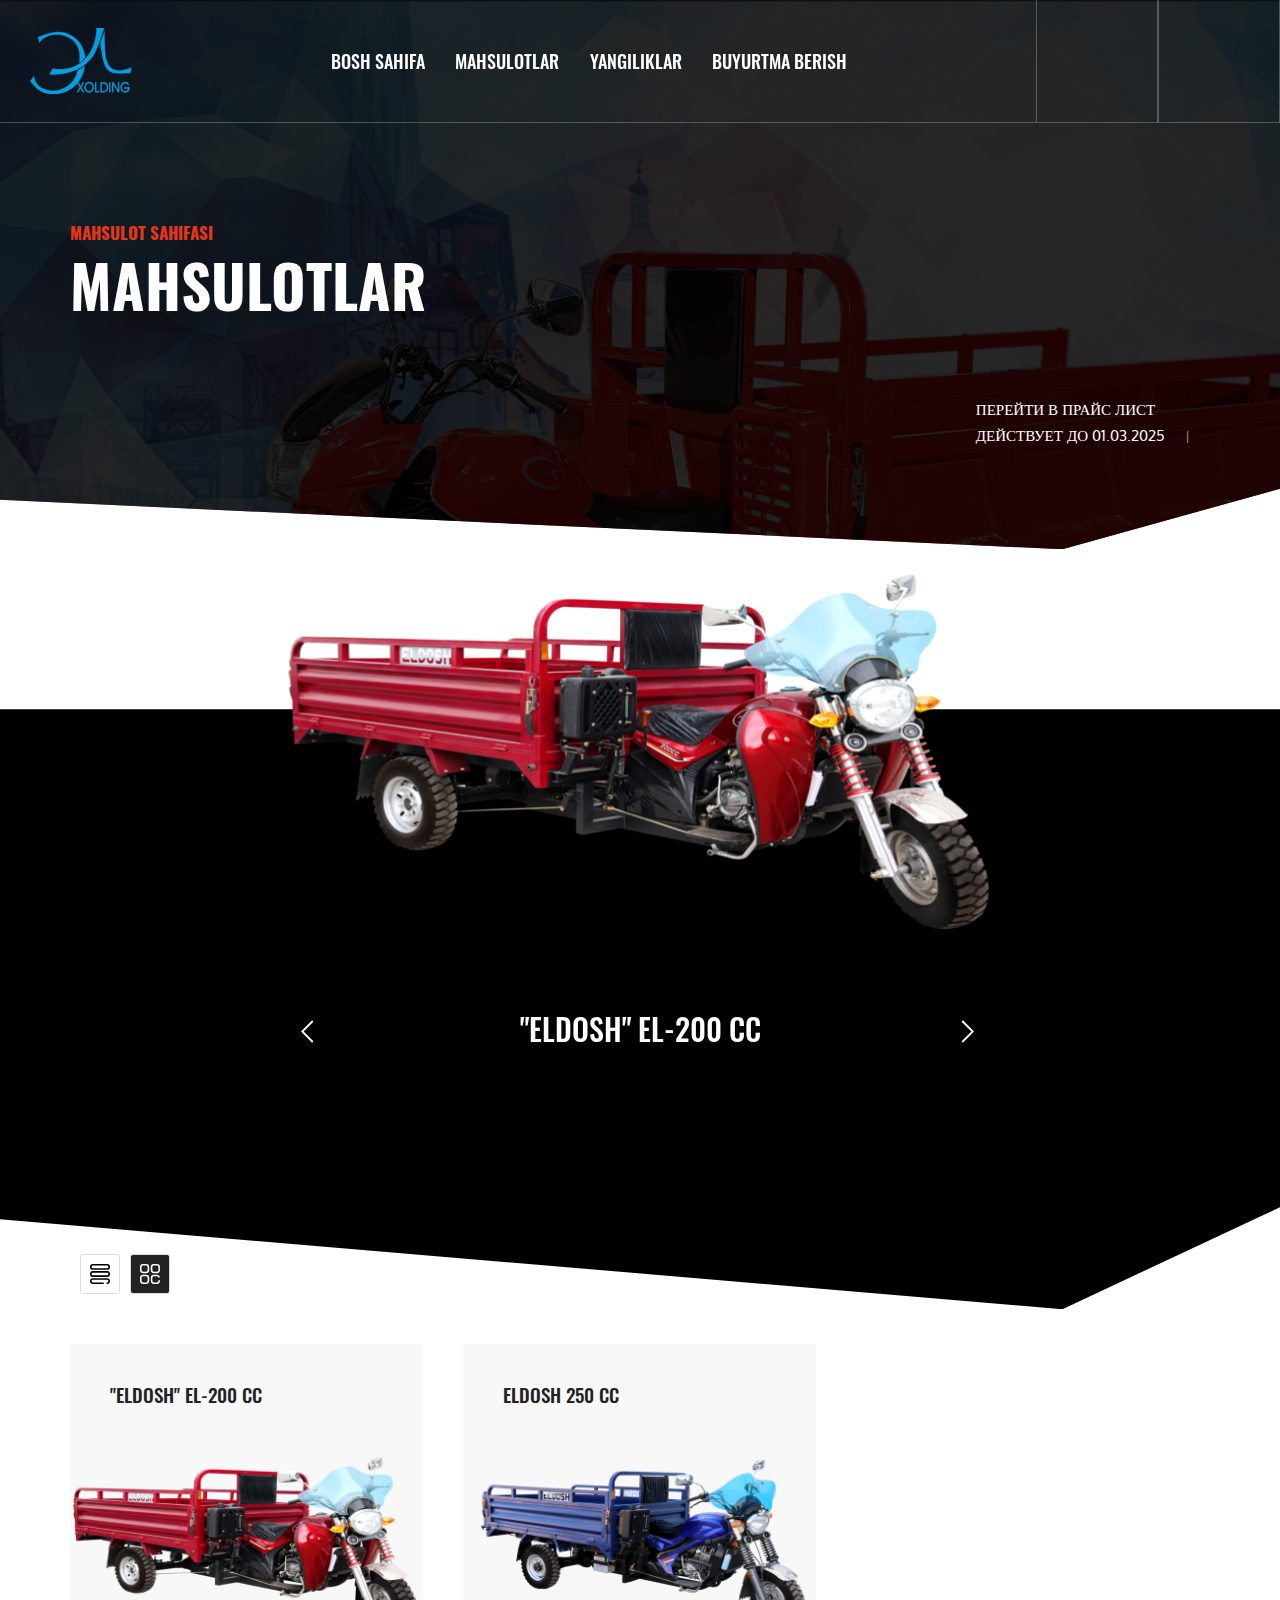
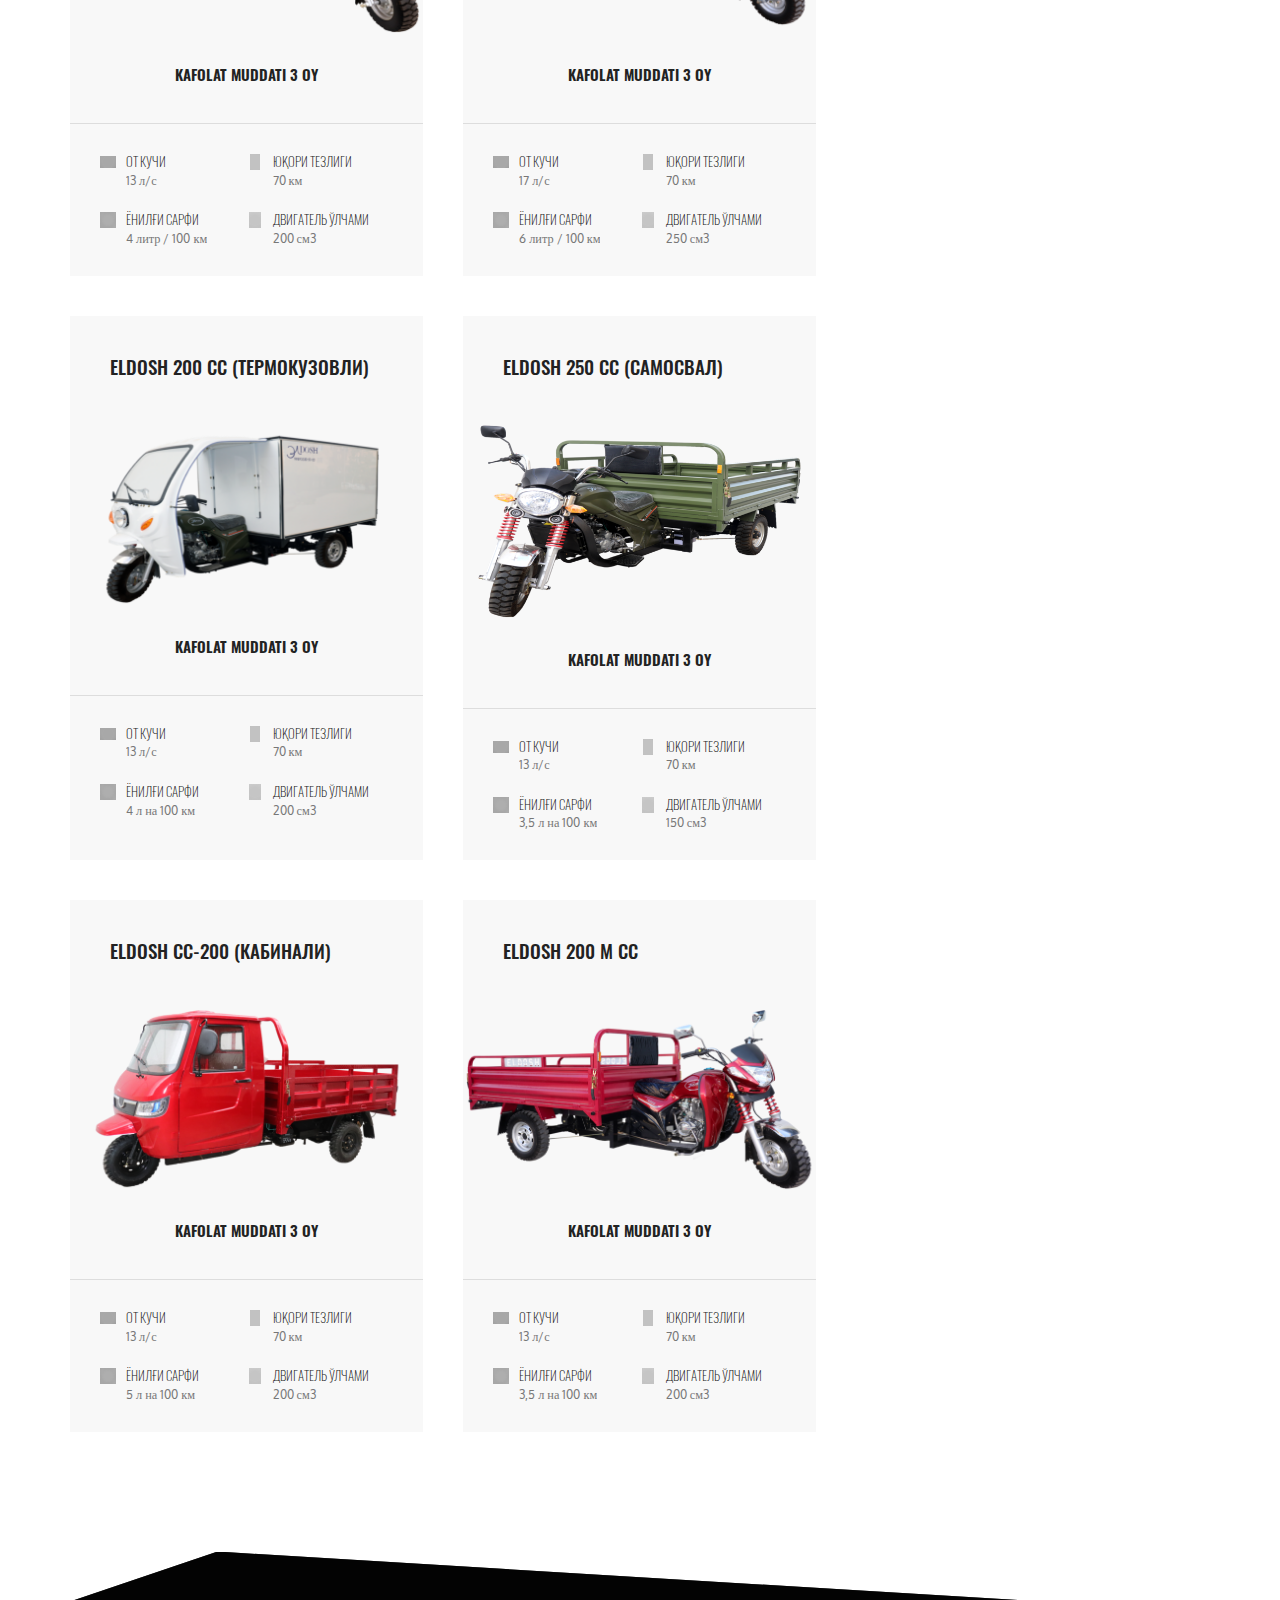
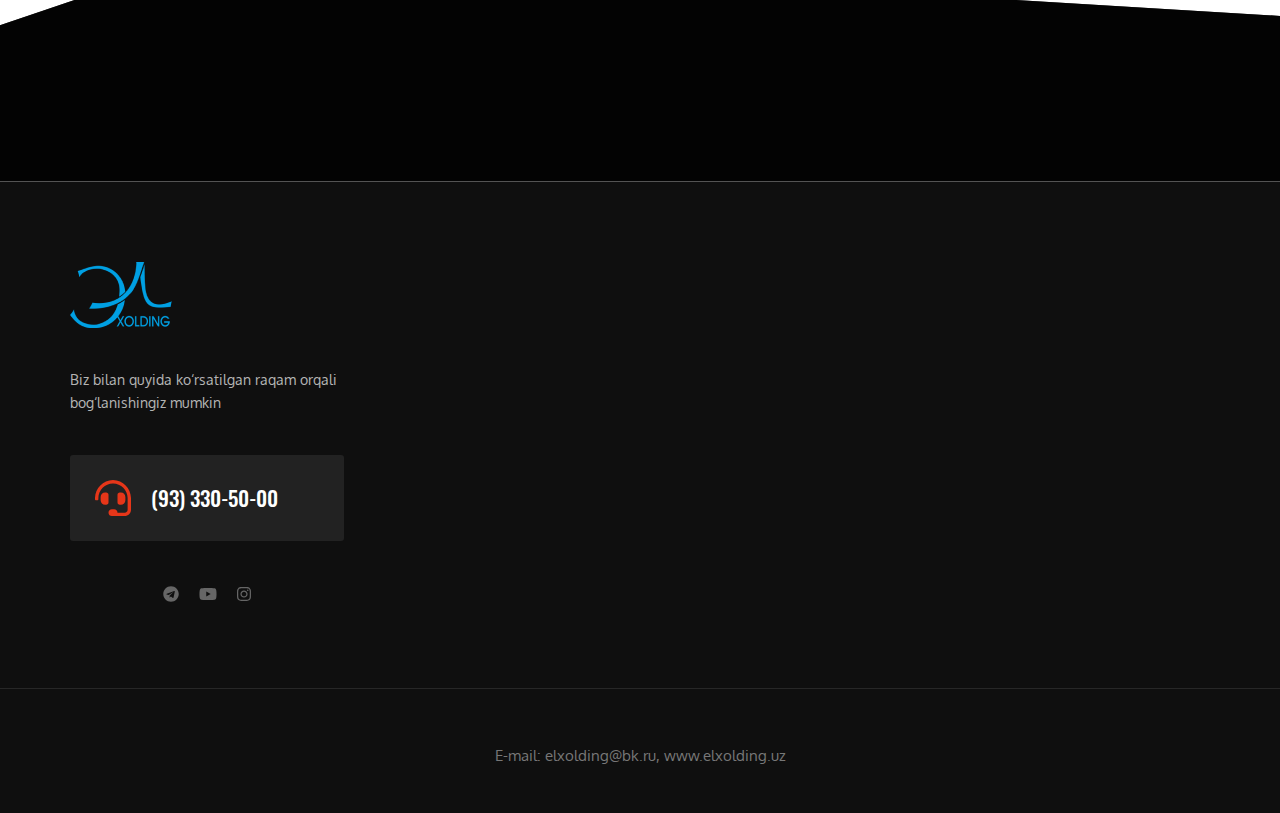
==== commit 6eab8b97: "Update index.html" ====
--- a/index.html
+++ b/index.html
@@ -66,8 +66,8 @@
               </div>
               <div class="section-hero__breadcrumb">
                 <ul class="uk-breadcrumb">
-                  <li><a href="PDF/catalog.html" class="lang">ПЕРЕЙТИ В ПРАЙС ЛИСТ</a></li>
-                  <li><span class="lang"><br>ДЕЙСТВУЕТ ДО 01.03.2025</span></li>
+                  <li><a href="PDF/catalog.html" class="lang">ПЕРЕЙТИ В ПРАЙС ЛИСТ<br>ДЕЙСТВУЕТ ДО 01.03.2025</a></li>
+                  <li><span class="lang"></span></li>
                 </ul>
               </div>
             </div>
